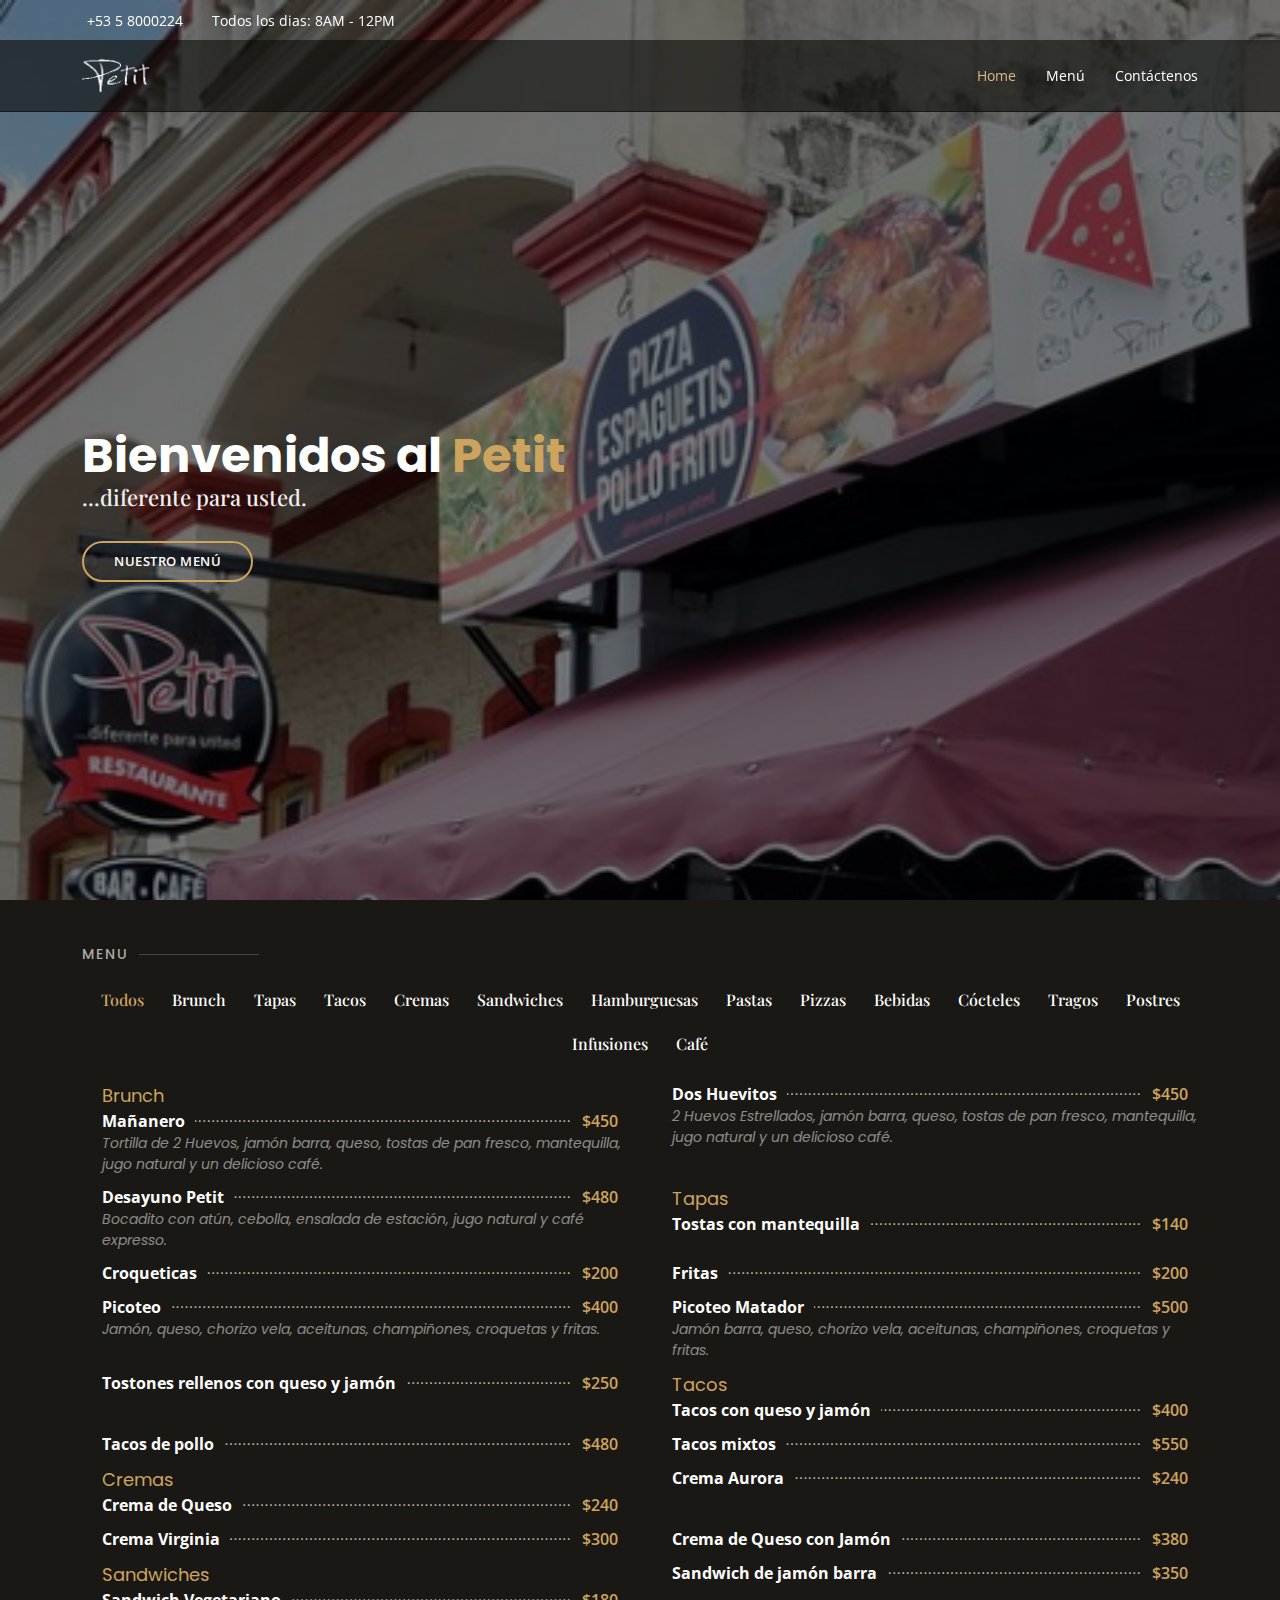
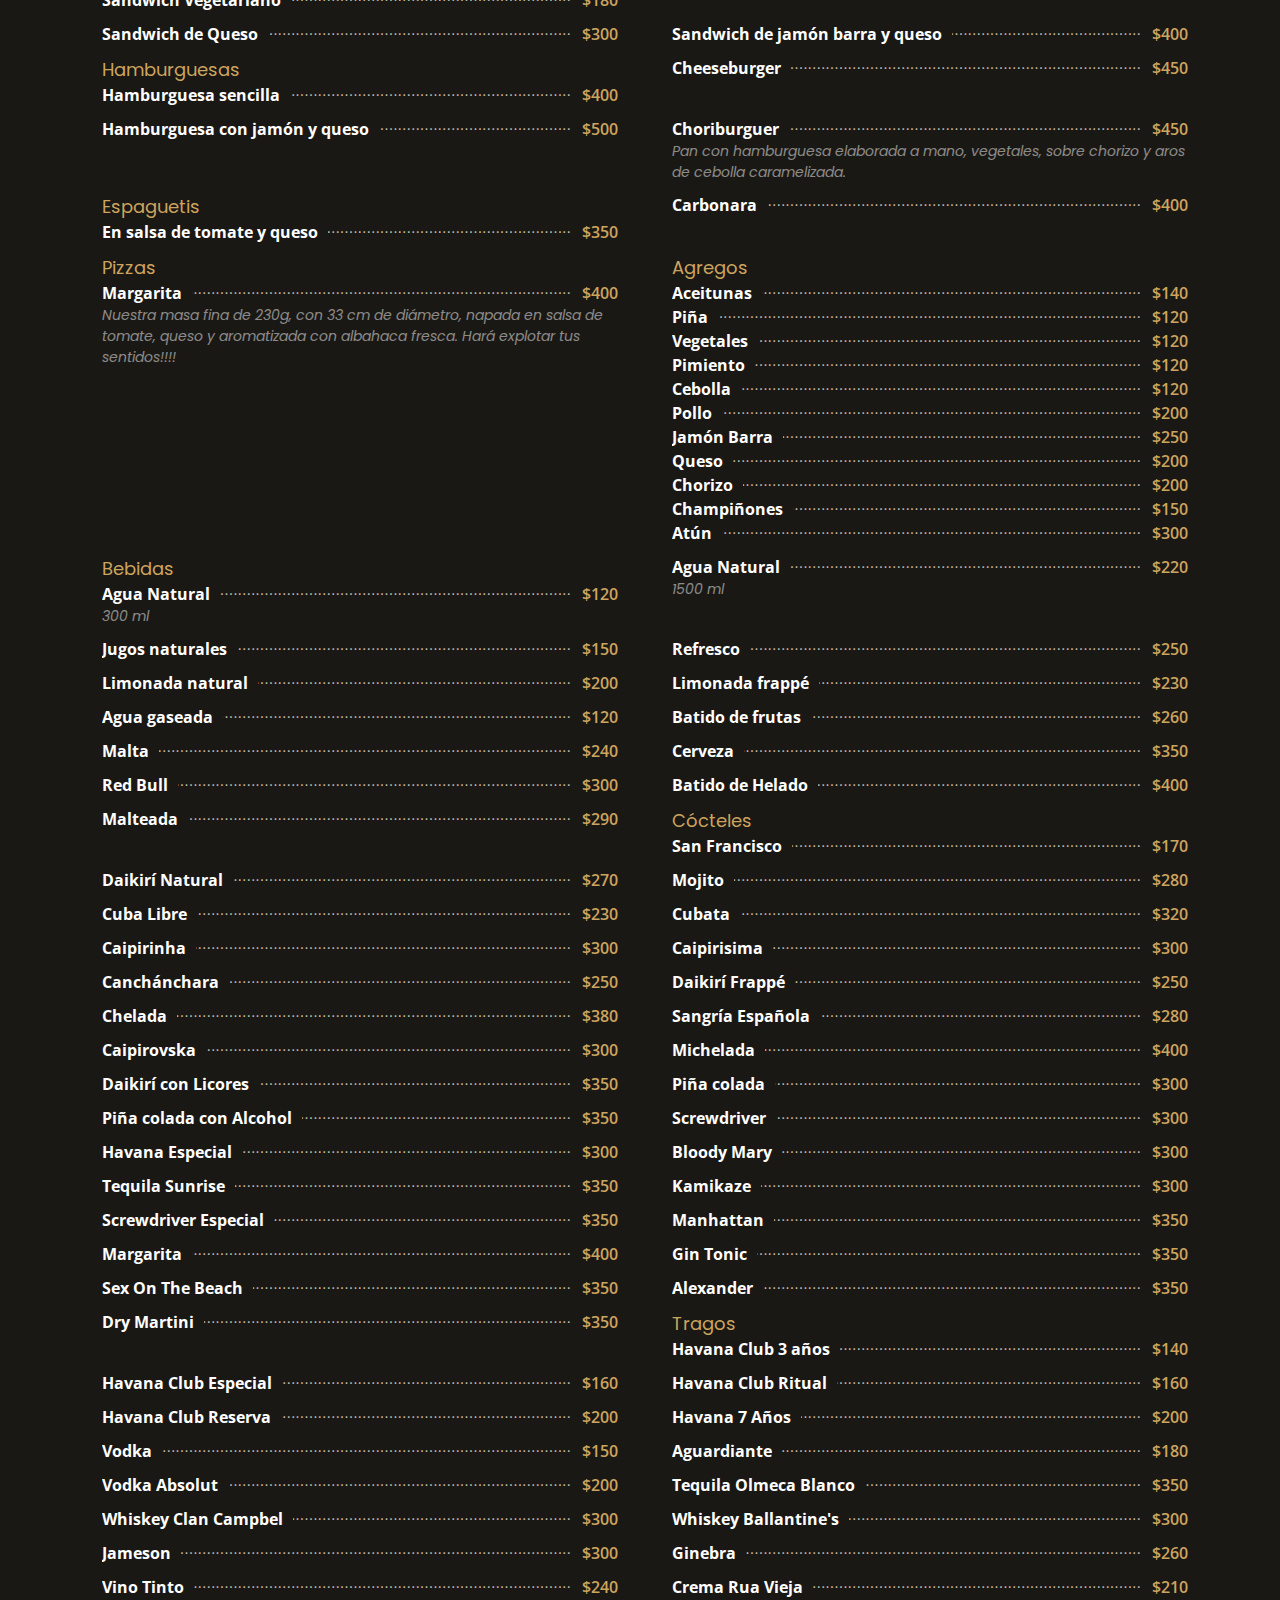
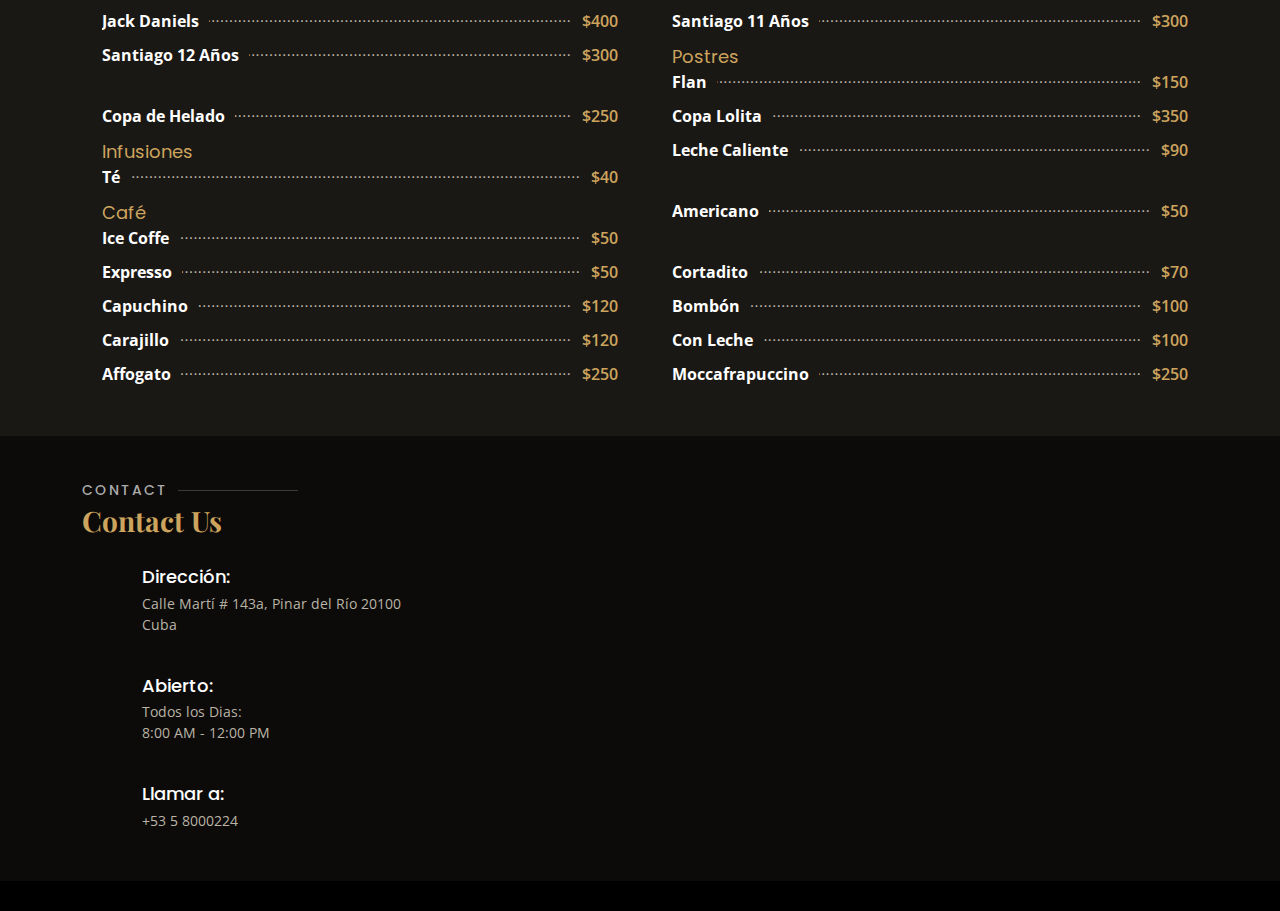
==== index.html @ d727781b "Add files via upload" ====
<!DOCTYPE html>
<html lang="en">

<head>
    <meta charset="utf-8">
    <meta content="width=device-width, initial-scale=1.0" name="viewport">

    <title>Petit - Index</title>
    <meta content="" name="description">
    <meta content="" name="keywords">

    <!-- Favicons -->

    <link href="fav_32.png" rel="icon">

    <!-- Google Fonts -->
    <link
        href="https://fonts.googleapis.com/css?family=Open+Sans:300,300i,400,400i,600,600i,700,700i|Playfair+Display:ital,wght@0,400;0,500;0,600;0,700;1,400;1,500;1,600;1,700|Poppins:300,300i,400,400i,500,500i,600,600i,700,700i"
        rel="stylesheet">

    <!-- Vendor CSS Files -->
    <link href="animate.min.css" rel="stylesheet">
    <link href="bootstrap.min.css" rel="stylesheet">

    <link href="style-noimages.css" rel="stylesheet">

</head>

<body>

    <!-- ======= Top Bar ======= -->
    <div id="topbar" class="d-flex align-items-center fixed-top">
        <div class="container d-flex justify-content-center justify-content-md-between">

            <div class="contact-info d-flex align-items-center">
                <i class="d-flex align-items-center"><span>+53 5 8000224</span></i>
                <i class="d-flex align-items-center ms-4"><span> Todos los dias: 8AM - 12PM</span></i>
            </div>

            <div class="languages d-none d-md-flex align-items-center">

            </div>
        </div>
    </div>

    <!-- ======= Header ======= -->
    <header id="header" class="fixed-top d-flex align-items-cente">
        <div class="container-fluid container-xl d-flex align-items-center justify-content-lg-between">

            <a href="index.html" class="logo me-auto me-lg-0"><img src="petit_profile.png" alt="" class="img-fluid"></a>

            <nav id="navbar" class="navbar order-last order-lg-0">
                <ul>
                    <li><a class="nav-link scrollto active" href="#hero">Home</a></li>
                    <li><a class="nav-link scrollto" href="#menu">Menú</a></li>
                    <li><a class="nav-link scrollto" href="#contact">Contáctenos</a></li>
                </ul>
                <i class="bi bi-list mobile-nav-toggle"></i>
            </nav><!-- .navbar -->

        </div>
    </header><!-- End Header -->

    <!-- ======= Hero Section ======= -->
    <section id="hero" class="d-flex align-items-center">
        <div class="container position-relative text-center text-lg-start" data-aos="zoom-in" data-aos-delay="100">
            <div class="row">
                <div class="col-lg-8">
                    <h1>Bienvenidos al <span>Petit</span></h1>
                    <h2>...diferente para usted.</h2>

                    <div class="btns">
                        <a href="#menu" class="btn-menu animated fadeInUp scrollto">Nuestro Menú</a>
                    </div>
                </div>


            </div>
        </div>
    </section><!-- End Hero -->

    <main id="main">


        <!-- ======= Menu Section ======= -->
        <section id="menu" class="menu section-bg">
            <div class="container" data-aos="fade-up">

                <div class="section-title">
                    <h2>Menu</h2>
                </div>

                <div class="row" data-aos="fade-up" data-aos-delay="100">
                    <div class="col-lg-12 d-flex justify-content-center">
                        <ul id="menu-flters">
                            <li data-filter="*" class="filter-active">Todos</li>
                            <li data-filter=".filter-brunch">Brunch</li>
                            <li data-filter=".filter-tapas">Tapas</li>
                            <li data-filter=".filter-tacos">Tacos</li>
                            <li data-filter=".filter-cremas">Cremas</li>
                            <li data-filter=".filter-sandwiches">Sandwiches</li>
                            <li data-filter=".filter-hamburguesas">Hamburguesas</li>
                            <li data-filter=".filter-pastas">Pastas</li>
                            <li data-filter=".filter-pizzas">Pizzas</li>
                            <li data-filter=".filter-beverages">Bebidas</li>
                            <li data-filter=".filter-cocktails">Cócteles</li>
                            <li data-filter=".filter-tragos">Tragos</li>
                            <li data-filter=".filter-desserts">Postres</li>
                            <li data-filter=".filter-infussions">Infusiones</li>
                            <li data-filter=".filter-coffe">Café</li>
                        </ul>
                    </div>
                </div>

                <div class="row menu-container" data-aos="fade-up" data-aos-delay="200">

                    <!-- BRUNCH START -->
                    <div class="col-lg-6 menu-item filter-brunch">
                        <div class="menu-subcategory">
                            Brunch
                        </div>
                        <div class="menu-content">
                            <a href="#">Mañanero</a><span>$450</span>
                        </div>
                        <div class="menu-ingredients">
                            Tortilla de 2 Huevos, jamón barra, queso, tostas de pan fresco, mantequilla, jugo natural y
                            un delicioso café.
                        </div>
                    </div>

                    <div class="col-lg-6 menu-item filter-brunch">
                        <div class="menu-content">
                            <a href="#">Dos Huevitos</a><span>$450</span>
                        </div>
                        <div class="menu-ingredients">
                            2 Huevos Estrellados, jamón barra, queso, tostas de pan fresco, mantequilla, jugo natural y
                            un delicioso café.
                        </div>
                    </div>

                    <div class="col-lg-6 menu-item filter-brunch">
                        <div class="menu-content">
                            <a href="#">Desayuno Petit</a><span>$480</span>
                        </div>
                        <div class="menu-ingredients">
                            Bocadito con atún, cebolla, ensalada de estación, jugo natural y café expresso.
                        </div>
                    </div>
                    <!-- BRUNCH END -->

                    <!-- TAPAS START -->
                    <div class="col-lg-6 menu-item filter-tapas">
                        <div class="menu-subcategory">
                            Tapas
                        </div>

                        <div class="menu-content">
                            <a href="#">Tostas con mantequilla</a><span>$140</span>
                        </div>

                    </div>

                    <div class="col-lg-6 menu-item filter-tapas">

                        <div class="menu-content">
                            <a href="#">Croqueticas</a><span>$200</span>
                        </div>

                    </div>

                    <div class="col-lg-6 menu-item filter-tapas">

                        <div class="menu-content">
                            <a href="#">Fritas</a><span>$200</span>
                        </div>

                    </div>

                    <div class="col-lg-6 menu-item filter-tapas">

                        <div class="menu-content">
                            <a href="#">Picoteo</a><span>$400</span>
                        </div>
                        <div class="menu-ingredients">
                            Jamón, queso, chorizo vela, aceitunas, champiñones, croquetas y fritas.
                        </div>
                    </div>

                    <div class="col-lg-6 menu-item filter-tapas">

                        <div class="menu-content">
                            <a href="#">Picoteo Matador</a><span>$500</span>
                        </div>
                        <div class="menu-ingredients">
                            Jamón barra, queso, chorizo vela, aceitunas, champiñones, croquetas y fritas.
                        </div>
                    </div>
                    <div class="col-lg-6 menu-item filter-tapas">

                        <div class="menu-content">
                            <a href="#">Tostones rellenos con queso y jamón</a><span>$250</span>
                        </div>

                    </div>
                    <!-- TAPAS END -->

                    <!-- TACOS START -->
                    <div class="col-lg-6 menu-item filter-tacos">
                        <div class="menu-subcategory">
                            Tacos
                        </div>
                        <div class="menu-content">
                            <a href="#">Tacos con queso y jamón</a><span>$400</span>
                        </div>

                    </div>

                    <div class="col-lg-6 menu-item filter-tacos">

                        <div class="menu-content">
                            <a href="#">Tacos de pollo</a><span>$480</span>
                        </div>

                    </div>

                    <div class="col-lg-6 menu-item filter-tacos">

                        <div class="menu-content">
                            <a href="#">Tacos mixtos</a><span>$550</span>
                        </div>

                    </div>
                    <!-- TACOS END -->

                    <!-- CREMAS START -->
                    <div class="col-lg-6 menu-item filter-cremas">
                        <div class="menu-subcategory">
                            Cremas
                        </div>
                        <div class="menu-content">
                            <a href="#">Crema de Queso </a><span>$240</span>
                        </div>

                    </div>
                    <div class="col-lg-6 menu-item filter-cremas">

                        <div class="menu-content">
                            <a href="#">Crema Aurora </a><span>$240</span>
                        </div>

                    </div>
                    <div class="col-lg-6 menu-item filter-cremas">

                        <div class="menu-content">
                            <a href="#">Crema Virginia </a><span>$300</span>
                        </div>

                    </div>
                    <div class="col-lg-6 menu-item filter-cremas">

                        <div class="menu-content">
                            <a href="#">Crema de Queso con Jamón</a><span>$380</span>
                        </div>

                    </div>

                    <!-- CREMAS END -->

                    <!-- SANDWICHES START -->
                    <div class="col-lg-6 menu-item filter-sandwiches">
                        <div class="menu-subcategory">
                            Sandwiches
                        </div>
                        <div class="menu-content">
                            <a href="#">Sandwich Vegetariano</a><span>$180</span>
                        </div>

                    </div>
                    <div class="col-lg-6 menu-item filter-sandwiches">

                        <div class="menu-content">
                            <a href="#">Sandwich de jamón barra</a><span>$350</span>
                        </div>

                    </div>
                    <div class="col-lg-6 menu-item filter-sandwiches">

                        <div class="menu-content">
                            <a href="#">Sandwich de Queso</a><span>$300</span>
                        </div>

                    </div>
                    <div class="col-lg-6 menu-item filter-sandwiches">

                        <div class="menu-content">
                            <a href="#">Sandwich de jamón barra y queso</a><span>$400</span>
                        </div>

                    </div>
                    <!-- SANDWICHES END -->
                    <!-- HAMBURGERSAS START -->
                    <div class="col-lg-6 menu-item filter-hamburguesas">
                        <div class="menu-subcategory">
                            Hamburguesas
                        </div>
                        <div class="menu-content">
                            <a href="#">Hamburguesa sencilla </a><span>$400</span>
                        </div>

                    </div>
                    <div class="col-lg-6 menu-item filter-hamburguesas">

                        <div class="menu-content">
                            <a href="#">Cheeseburger</a><span>$450</span>
                        </div>

                    </div>
                    <div class="col-lg-6 menu-item filter-hamburguesas">

                        <div class="menu-content">
                            <a href="#">Hamburguesa con jamón y queso </a><span>$500</span>
                        </div>

                    </div>
                    <div class="col-lg-6 menu-item filter-hamburguesas">

                        <div class="menu-content">
                            <a href="#">Choriburguer</a><span>$450</span>
                        </div>
                        <div class="menu-ingredients">
                            Pan con hamburguesa elaborada a mano, vegetales,
                            sobre chorizo y aros de cebolla caramelizada.
                        </div>

                        <!-- HAMBURGUESAS END -->

                    </div>

                    <!-- PASTAS START -->

                    <div class="col-lg-6 menu-item filter-pastas">

                        <div class="menu-subcategory">
                            Espaguetis
                        </div>

                        <div class="menu-content">

                            <a href="#">En salsa de tomate y queso </a><span>$350</span>
                        </div>

                    </div>
                    <div class="col-lg-6 menu-item filter-pastas">

                        <div class="menu-content">
                            <a href="#">Carbonara </a><span>$400</span>
                        </div>

                    </div>
                    <div class="col-lg-6 menu-item filter-pizzas">

                        <div class="menu-subcategory">
                            Pizzas
                        </div>
                        <div class="menu-content">
                            <a href="#">Margarita </a><span>$400</span>
                        </div>
                        <div class="menu-ingredients">
                            Nuestra masa fina de 230g, con 33 cm de diámetro,
                            napada en salsa de tomate, queso y aromatizada con albahaca fresca.
                            Hará explotar tus sentidos!!!!

                        </div>

                    </div>

                    <div class="col-lg-6 menu-item filter-pastas filter-pizzas">

                        <div class="menu-subcategory">
                            Agregos
                        </div>
                        <div class="menu-content">
                            <a href="#">Aceitunas </a><span>$140</span>
                        </div>
                        <div class="menu-content">
                            <a href="#">Piña</a><span>$120</span>
                        </div>
                        <div class="menu-content">
                            <a href="#">Vegetales</a><span>$120</span>
                        </div>
                        <div class="menu-content">
                            <a href="#">Pimiento</a><span>$120</span>
                        </div>
                        <div class="menu-content">
                            <a href="#">Cebolla</a><span>$120</span>
                        </div>
                        <div class="menu-content">
                            <a href="#">Pollo</a><span>$200</span>
                        </div>
                        <div class="menu-content">
                            <a href="#">Jamón Barra</a><span>$250</span>
                        </div>
                        <div class="menu-content">
                            <a href="#">Queso</a><span>$200</span>
                        </div>
                        <div class="menu-content">
                            <a href="#">Chorizo</a><span>$200</span>
                        </div>
                        <div class="menu-content">
                            <a href="#">Champiñones</a><span>$150</span>
                        </div>
                        <div class="menu-content">
                            <a href="#">Atún</a><span>$300</span>
                        </div>


                    </div>
                    <!-- PASTAS END -->
                    <!-- JUGOS, REFRESCOS Y BEBIDAS START -->
                    <div class="col-lg-6 menu-item filter-beverages">
                        <div class="menu-subcategory">
                            Bebidas
                        </div>
                        <div class="menu-content">
                            <a href="#">Agua Natural</a><span>$120</span>
                        </div>
                        <div class="menu-ingredients">
                            300 ml
                        </div>

                    </div>
                    <div class="col-lg-6 menu-item filter-beverages">

                        <div class="menu-content">
                            <a href="#">Agua Natural</a><span>$220</span>
                        </div>
                        <div class="menu-ingredients">
                            1500 ml
                        </div>
                    </div>
                    <div class="col-lg-6 menu-item filter-beverages">

                        <div class="menu-content">
                            <a href="#">Jugos naturales</a><span>$150</span>
                        </div>
                    </div>
                    <div class="col-lg-6 menu-item filter-beverages">

                        <div class="menu-content">
                            <a href="#">Refresco</a><span>$250</span>
                        </div>
                    </div>

                    <div class="col-lg-6 menu-item filter-beverages">

                        <div class="menu-content">
                            <a href="#">Limonada natural</a><span>$200</span>
                        </div>
                    </div>

                    <div class="col-lg-6 menu-item filter-beverages">

                        <div class="menu-content">
                            <a href="#">Limonada frappé</a><span>$230</span>
                        </div>
                    </div>

                    <div class="col-lg-6 menu-item filter-beverages">

                        <div class="menu-content">
                            <a href="#">Agua gaseada</a><span>$120</span>
                        </div>
                    </div>

                    <div class="col-lg-6 menu-item filter-beverages">

                        <div class="menu-content">
                            <a href="#">Batido de frutas</a><span>$260</span>
                        </div>
                    </div>

                    <div class="col-lg-6 menu-item filter-beverages">

                        <div class="menu-content">
                            <a href="#">Malta</a><span>$240</span>
                        </div>
                    </div>

                    <div class="col-lg-6 menu-item filter-beverages">

                        <div class="menu-content">
                            <a href="#">Cerveza</a><span>$350</span>
                        </div>
                    </div>

                    <div class="col-lg-6 menu-item filter-beverages">

                        <div class="menu-content">
                            <a href="#">Red Bull</a><span>$300</span>
                        </div>
                    </div>

                    <div class="col-lg-6 menu-item filter-beverages">

                        <div class="menu-content">
                            <a href="#">Batido de Helado</a><span>$400</span>
                        </div>
                    </div>

                    <div class="col-lg-6 menu-item filter-beverages">

                        <div class="menu-content">
                            <a href="#">Malteada</a><span>$290</span>
                        </div>
                    </div>


                    <!-- JUGOS, REFRESCOS Y BEBIDAS END -->

                    <!-- COKTAILS START -->

                    <div class="col-lg-6 menu-item filter-cocktails">
                        <div class="menu-subcategory">
                            Cócteles
                        </div>
                        <div class="menu-content">
                            <a href="#">San Francisco </a><span>$170</span>
                        </div>
                    </div>
                    <div class="col-lg-6 menu-item filter-cocktails">

                        <div class="menu-content">
                            <a href="#">Daikirí Natural</a><span>$270</span>
                        </div>
                    </div>
                    <div class="col-lg-6 menu-item filter-cocktails">

                        <div class="menu-content">
                            <a href="#">Mojito</a><span>$280</span>
                        </div>
                    </div>
                    <div class="col-lg-6 menu-item filter-cocktails">

                        <div class="menu-content">
                            <a href="#">Cuba Libre</a><span>$230</span>
                        </div>
                    </div>
                    <div class="col-lg-6 menu-item filter-cocktails">

                        <div class="menu-content">
                            <a href="#">Cubata</a><span>$320</span>
                        </div>
                    </div>
                    <div class="col-lg-6 menu-item filter-cocktails">

                        <div class="menu-content">
                            <a href="#">Caipirinha</a><span>$300</span>
                        </div>
                    </div>
                    <div class="col-lg-6 menu-item filter-cocktails">

                        <div class="menu-content">
                            <a href="#">Caipirisima</a><span>$300</span>
                        </div>
                    </div>
                    <div class="col-lg-6 menu-item filter-cocktails">

                        <div class="menu-content">
                            <a href="#">Canchánchara</a><span>$250</span>
                        </div>
                    </div>
                    <div class="col-lg-6 menu-item filter-cocktails">

                        <div class="menu-content">
                            <a href="#">Daikirí Frappé</a><span>$250</span>
                        </div>
                    </div>
                    <div class="col-lg-6 menu-item filter-cocktails">

                        <div class="menu-content">
                            <a href="#">Chelada</a><span>$380</span>
                        </div>
                    </div>
                    <div class="col-lg-6 menu-item filter-cocktails">

                        <div class="menu-content">
                            <a href="#">Sangría Española</a><span>$280</span>
                        </div>
                    </div>
                    <div class="col-lg-6 menu-item filter-cocktails">

                        <div class="menu-content">
                            <a href="#">Caipirovska</a><span>$300</span>
                        </div>
                    </div>
                    <div class="col-lg-6 menu-item filter-cocktails">

                        <div class="menu-content">
                            <a href="#">Michelada</a><span>$400</span>
                        </div>
                    </div>
                    <div class="col-lg-6 menu-item filter-cocktails">

                        <div class="menu-content">
                            <a href="#">Daikirí con Licores</a><span>$350</span>
                        </div>
                    </div>
                    <div class="col-lg-6 menu-item filter-cocktails">

                        <div class="menu-content">
                            <a href="#">Piña colada</a><span>$300</span>
                        </div>
                    </div>
                    <div class="col-lg-6 menu-item filter-cocktails">

                        <div class="menu-content">
                            <a href="#">Piña colada con Alcohol</a><span>$350</span>
                        </div>
                    </div>
                    <div class="col-lg-6 menu-item filter-cocktails">

                        <div class="menu-content">
                            <a href="#">Screwdriver</a><span>$300</span>
                        </div>
                    </div>
                    <div class="col-lg-6 menu-item filter-cocktails">

                        <div class="menu-content">
                            <a href="#">Havana Especial</a><span>$300</span>
                        </div>
                    </div>
                    <div class="col-lg-6 menu-item filter-cocktails">

                        <div class="menu-content">
                            <a href="#">Bloody Mary</a><span>$300</span>
                        </div>
                    </div>
                    <div class="col-lg-6 menu-item filter-cocktails">

                        <div class="menu-content">
                            <a href="#">Tequila Sunrise</a><span>$350</span>
                        </div>
                    </div>
                    <div class="col-lg-6 menu-item filter-cocktails">

                        <div class="menu-content">
                            <a href="#">Kamikaze</a><span>$300</span>
                        </div>
                    </div>
                    <div class="col-lg-6 menu-item filter-cocktails">

                        <div class="menu-content">
                            <a href="#">Screwdriver Especial</a><span>$350</span>
                        </div>
                    </div>
                    <div class="col-lg-6 menu-item filter-cocktails">

                        <div class="menu-content">
                            <a href="#">Manhattan</a><span>$350</span>
                        </div>
                    </div>
                    <div class="col-lg-6 menu-item filter-cocktails">

                        <div class="menu-content">
                            <a href="#">Margarita</a><span>$400</span>
                        </div>
                    </div>
                    <div class="col-lg-6 menu-item filter-cocktails">

                        <div class="menu-content">
                            <a href="#">Gin Tonic</a><span>$350</span>
                        </div>
                    </div>
                    <div class="col-lg-6 menu-item filter-cocktails">

                        <div class="menu-content">
                            <a href="#">Sex On The Beach</a><span>$350</span>
                        </div>
                    </div>
                    <div class="col-lg-6 menu-item filter-cocktails">

                        <div class="menu-content">
                            <a href="#">Alexander</a><span>$350</span>
                        </div>
                    </div>
                    <div class="col-lg-6 menu-item filter-cocktails">

                        <div class="menu-content">
                            <a href="#">Dry Martini</a><span>$350</span>
                        </div>
                    </div>
                    <!-- COKTAILS END -->
                    <!-- TRAGOS END -->
                    <div class="col-lg-6 menu-item filter-tragos">

                        <div class="menu-subcategory">
                            Tragos
                        </div>
                        <div class="menu-content">
                            <a href="#">Havana Club 3 años </a><span>$140</span>

                        </div>
                    </div>

                    <div class="col-lg-6 menu-item filter-tragos">


                        <div class="menu-content">
                            <a href="#">Havana Club Especial </a><span>$160</span>
                        </div>
                    </div>
                    <div class="col-lg-6 menu-item filter-tragos">


                        <div class="menu-content">
                            <a href="#">Havana Club Ritual</a><span>$160</span>
                        </div>
                    </div>
                    <div class="col-lg-6 menu-item filter-tragos">


                        <div class="menu-content">
                            <a href="#">Havana Club Reserva </a><span>$200</span>
                        </div>
                    </div>
                    <div class="col-lg-6 menu-item filter-tragos">


                        <div class="menu-content">
                            <a href="#">Havana 7 Años</a><span>$200</span>
                        </div>
                    </div>
                    <div class="col-lg-6 menu-item filter-tragos">


                        <div class="menu-content">
                            <a href="#">Vodka</a><span>$150</span>
                        </div>
                    </div>
                    <div class="col-lg-6 menu-item filter-tragos">


                        <div class="menu-content">
                            <a href="#">Aguardiante</a><span>$180</span>
                        </div>
                    </div>
                    <div class="col-lg-6 menu-item filter-tragos">


                        <div class="menu-content">
                            <a href="#">Vodka Absolut</a><span>$200</span>
                        </div>
                    </div>
                    <div class="col-lg-6 menu-item filter-tragos">


                        <div class="menu-content">
                            <a href="#">Tequila Olmeca Blanco</a><span>$350</span>
                        </div>
                    </div>
                    <div class="col-lg-6 menu-item filter-tragos">


                        <div class="menu-content">
                            <a href="#">Whiskey Clan Campbel</a><span>$300</span>
                        </div>
                    </div>
                    <div class="col-lg-6 menu-item filter-tragos">


                        <div class="menu-content">
                            <a href="#">Whiskey Ballantine's</a><span>$300</span>
                        </div>
                    </div>
                    <div class="col-lg-6 menu-item filter-tragos">


                        <div class="menu-content">
                            <a href="#">Jameson</a><span>$300</span>
                        </div>
                    </div>
                    <div class="col-lg-6 menu-item filter-tragos">


                        <div class="menu-content">
                            <a href="#">Ginebra</a><span>$260</span>
                        </div>
                    </div>
                    <div class="col-lg-6 menu-item filter-tragos">


                        <div class="menu-content">
                            <a href="#">Vino Tinto</a><span>$240</span>
                        </div>
                    </div>
                    <div class="col-lg-6 menu-item filter-tragos">


                        <div class="menu-content">
                            <a href="#">Crema Rua Vieja</a><span>$210</span>
                        </div>
                    </div>
                    <div class="col-lg-6 menu-item filter-tragos">


                        <div class="menu-content">
                            <a href="#">Jack Daniels</a><span>$400</span>
                        </div>
                    </div>
                    <div class="col-lg-6 menu-item filter-tragos">


                        <div class="menu-content">
                            <a href="#">Santiago 11 Años</a><span>$300</span>
                        </div>
                    </div>
                    <div class="col-lg-6 menu-item filter-tragos">


                        <div class="menu-content">
                            <a href="#">Santiago 12 Años</a><span>$300</span>
                        </div>
                    </div>
                    <!-- TRAGOS END -->

                    <!-- DESSERTS END -->
                    <div class="col-lg-6 menu-item filter-desserts">
                        <div class="menu-subcategory">
                            Postres
                        </div>

                        <div class="menu-content">
                            <a href="#">Flan</a><span>$150</span>
                        </div>
                    </div>
                    <div class="col-lg-6 menu-item filter-desserts">


                        <div class="menu-content">
                            <a href="#">Copa de Helado</a><span>$250</span>
                        </div>
                    </div>
                    <div class="col-lg-6 menu-item filter-desserts">


                        <div class="menu-content">
                            <a href="#">Copa Lolita</a><span>$350</span>
                        </div>
                    </div>

                    <!-- DESSERTS END -->
                    <!-- INFUSSIONS END -->
                    <div class="col-lg-6 menu-item filter-infussions">
                        <div class="menu-subcategory">
                            Infusiones
                        </div>

                        <div class="menu-content">
                            <a href="#">Té</a><span>$40</span>
                        </div>
                    </div>
                    <div class="col-lg-6 menu-item filter-infussions">


                        <div class="menu-content">
                            <a href="#">Leche Caliente</a><span>$90</span>
                        </div>
                    </div>
                    <!-- INFUSSIONS END -->
                    <!-- COFFE END -->
                    <div class="col-lg-6 menu-item filter-coffe">
                        <div class="menu-subcategory">
                            Café
                        </div>


                        <div class="menu-content">
                            <a href="#">Ice Coffe</a><span>$50</span>
                        </div>
                    </div>
                    <div class="col-lg-6 menu-item filter-coffe">


                        <div class="menu-content">
                            <a href="#">Americano</a><span>$50</span>
                        </div>
                    </div>
                    <div class="col-lg-6 menu-item filter-coffe">


                        <div class="menu-content">
                            <a href="#">Expresso</a><span>$50</span>
                        </div>
                    </div>
                    <div class="col-lg-6 menu-item filter-coffe">


                        <div class="menu-content">
                            <a href="#">Cortadito</a><span>$70</span>
                        </div>
                    </div>
                    <div class="col-lg-6 menu-item filter-coffe">


                        <div class="menu-content">
                            <a href="#">Capuchino</a><span>$120</span>
                        </div>
                    </div>
                    <div class="col-lg-6 menu-item filter-coffe">

                        <div class="menu-content">
                            <a href="#">Bombón</a><span>$100</span>
                        </div>
                    </div>
                    <div class="col-lg-6 menu-item filter-coffe">

                        <div class="menu-content">
                            <a href="#">Carajillo</a><span>$120</span>
                        </div>
                    </div>
                    <div class="col-lg-6 menu-item filter-coffe">

                        <div class="menu-content">
                            <a href="#">Con Leche</a><span>$100</span>
                        </div>
                    </div>
                    <div class="col-lg-6 menu-item filter-coffe">

                        <div class="menu-content">
                            <a href="#">Affogato</a><span>$250</span>
                        </div>
                    </div>
                    <div class="col-lg-6 menu-item filter-coffe">

                        <div class="menu-content">
                            <a href="#">Moccafrapuccino</a><span>$250</span>
                        </div>
                    </div>
                    <!-- COFFE END -->



                </div>
        </section><!-- End Menu Section -->

        <!-- ======= Contact Section ======= -->
        <section id="contact" class="contact">
            <div class="container" data-aos="fade-up">

                <div class="section-title">
                    <h2>Contact</h2>
                    <p>Contact Us</p>
                </div>
            </div>

            <div class="container" data-aos="fade-up">

                <div class="row mt-1">

                    <div class="col-lg-4">
                        <div class="info">
                            <div class="address">
                                <h4>Dirección:</h4>
                                <p>Calle Martí # 143a, Pinar del Río 20100 Cuba</p>
                            </div>

                            <div class="open-hours">
                                <h4>Abierto:</h4>
                                <p>
                                    Todos los Dias:<br>
                                    8:00 AM - 12:00 PM
                                </p>
                            </div>
                            <div class="phone">
                                <h4>Llamar a:</h4>
                                <p>+53 5 8000224</p>
                            </div>

                        </div>
                    </div>
                </div>
            </div>
        </section><!-- End Contact Section -->

    </main><!-- End #main -->

    <!-- ======= Footer ======= -->
    <footer id="footer">


    </footer><!-- End Footer -->

    <div id="preloader"></div>
    <a href="#menu" class="back-to-top d-flex align-items-center justify-content-center">^</a>

    <!-- Vendor JS Files -->
    <script src="bootstrap.bundle.min.js"></script>
    <script src="isotope.pkgd.js"></script>

    <script src="main.js"></script>




</body>

</html>
---- style-noimages.css ----
/**
* Template Name: Restaurantly - v3.9.1
* Template URL: https://bootstrapmade.com/restaurantly-restaurant-template/
* Author: BootstrapMade.com
* License: https://bootstrapmade.com/license/
*/

/*--------------------------------------------------------------
# General
--------------------------------------------------------------*/
body {
  font-family: "Open Sans", sans-serif;
  background: #0c0b09;
  color: #fff;
}

a {
  color: #cda45e;
  text-decoration: none;
}

a:hover {
  color: #d9ba85;
  text-decoration: none;
}

h1,
h2,
h3,
h4,
h5,
h6 {
  font-family: "Playfair Display", serif;
}

/*--------------------------------------------------------------
# Preloader
--------------------------------------------------------------*/
#preloader {
  position: fixed;
  top: 0;
  left: 0;
  right: 0;
  bottom: 0;
  z-index: 9999;
  overflow: hidden;
  background: #1a1814;
}

#preloader:before {
  content: "";
  position: fixed;
  top: calc(50% - 30px);
  left: calc(50% - 30px);
  border: 6px solid #1a1814;
  border-top-color: #cda45e;
  border-bottom-color: #cda45e;
  border-radius: 50%;
  width: 60px;
  height: 60px;
  -webkit-animation: animate-preloader 1s linear infinite;
  animation: animate-preloader 1s linear infinite;
}

@-webkit-keyframes animate-preloader {
  0% {
    transform: rotate(0deg);
  }

  100% {
    transform: rotate(360deg);
  }
}

@keyframes animate-preloader {
  0% {
    transform: rotate(0deg);
  }

  100% {
    transform: rotate(360deg);
  }
}

/*--------------------------------------------------------------
# Back to top button
--------------------------------------------------------------*/
.back-to-top {
  position: fixed;
  visibility: hidden;
  opacity: 0;
  right: 15px;
  bottom: 15px;
  z-index: 996;
  width: 44px;
  height: 44px;
  border-radius: 50px;
  transition: all 0.4s;
  border: 2px solid #cda45e;
}

.back-to-top i {
  font-size: 28px;
  color: #cda45e;
  line-height: 0;
}

.back-to-top:hover {
  background: #cda45e;
  color: #1a1814;
}

.back-to-top:hover i {
  color: #444444;
}

.back-to-top.active {
  visibility: visible;
  opacity: 1;
}

/*--------------------------------------------------------------
# Disable aos animation delay on mobile devices
--------------------------------------------------------------*/
@media screen and (max-width: 768px) {
  [data-aos-delay] {
    transition-delay: 0 !important;
  }
}

/*--------------------------------------------------------------
# Top Bar
--------------------------------------------------------------*/
#topbar {
  height: 40px;
  font-size: 14px;
  transition: all 0.5s;
  z-index: 996;
}

#topbar.topbar-scrolled {
  top: -40px;
}

#topbar .contact-info i {
  font-style: normal;
  color: #d9ba85;
}

#topbar .contact-info i span {
  padding-left: 5px;
  color: #fff;
}

#topbar .languages ul {
  display: flex;
  flex-wrap: wrap;
  list-style: none;
  padding: 0;
  margin: 0;
  color: #cda45e;
}

#topbar .languages ul a {
  color: white;
}

#topbar .languages ul li + li {
  padding-left: 10px;
}

#topbar .languages ul li + li::before {
  display: inline-block;
  padding-right: 10px;
  color: rgba(255, 255, 255, 0.5);
  content: "/";
}

/*--------------------------------------------------------------
# Header
--------------------------------------------------------------*/
#header {
  background: rgba(12, 11, 9, 0.6);
  border-bottom: 1px solid rgba(12, 11, 9, 0.6);
  transition: all 0.5s;
  z-index: 997;
  padding: 15px 0;
  top: 40px;
}

#header.header-scrolled {
  top: 0;
  background: rgba(0, 0, 0, 0.85);
  border-bottom: 1px solid #37332a;
}

#header .logo {
  font-size: 28px;
  margin: 0;
  padding: 0;
  line-height: 1;
  font-weight: 300;
  letter-spacing: 1px;
  text-transform: uppercase;
  font-family: "Poppins", sans-serif;
}

#header .logo a {
  color: #fff;
}

#header .logo img {
  max-height: 40px;
}

/*--------------------------------------------------------------
# Book a table button Menu
--------------------------------------------------------------*/
.book-a-table-btn {
  margin: 0 0 0 15px;
  border: 2px solid #cda45e;
  color: #fff;
  border-radius: 50px;
  padding: 8px 25px;
  text-transform: uppercase;
  font-size: 13px;
  font-weight: 500;
  letter-spacing: 1px;
  transition: 0.3s;
}

.book-a-table-btn:hover {
  background: #cda45e;
  color: #fff;
}

@media (max-width: 992px) {
  .book-a-table-btn {
    margin: 0 15px 0 0;
    padding: 8px 20px;
  }
}

/*--------------------------------------------------------------
# Navigation Menu
--------------------------------------------------------------*/
/**
* Desktop Navigation 
*/
.navbar {
  padding: 0;
}

.navbar ul {
  margin: 0;
  padding: 0;
  display: flex;
  list-style: none;
  align-items: center;
}

.navbar li {
  position: relative;
}

.navbar a,
.navbar a:focus {
  display: flex;
  align-items: center;
  justify-content: space-between;
  padding: 10px 0 10px 30px;
  color: #fff;
  white-space: nowrap;
  transition: 0.3s;
  font-size: 14px;
}

.navbar a i,
.navbar a:focus i {
  font-size: 12px;
  line-height: 0;
  margin-left: 5px;
}

.navbar a:hover,
.navbar .active,
.navbar .active:focus,
.navbar li:hover > a {
  color: #d9ba85;
}

.navbar .dropdown ul {
  display: block;
  position: absolute;
  left: 14px;
  top: calc(100% + 30px);
  margin: 0;
  padding: 10px 0;
  z-index: 99;
  opacity: 0;
  visibility: hidden;
  background: #fff;
  box-shadow: 0px 0px 30px rgba(127, 137, 161, 0.25);
  transition: 0.3s;
  border-radius: 4px;
}

.navbar .dropdown ul li {
  min-width: 200px;
}

.navbar .dropdown ul a {
  padding: 10px 20px;
  color: #444444;
}

.navbar .dropdown ul a i {
  font-size: 12px;
}

.navbar .dropdown ul a:hover,
.navbar .dropdown ul .active:hover,
.navbar .dropdown ul li:hover > a {
  color: #cda45e;
}

.navbar .dropdown:hover > ul {
  opacity: 1;
  top: 100%;
  visibility: visible;
}

.navbar .dropdown .dropdown ul {
  top: 0;
  left: calc(100% - 30px);
  visibility: hidden;
}

.navbar .dropdown .dropdown:hover > ul {
  opacity: 1;
  top: 0;
  left: 100%;
  visibility: visible;
}

@media (max-width: 1366px) {
  .navbar .dropdown .dropdown ul {
    left: -90%;
  }

  .navbar .dropdown .dropdown:hover > ul {
    left: -100%;
  }
}

/**
* Mobile Navigation 
*/
.mobile-nav-toggle {
  color: #fff;
  font-size: 28px;
  cursor: pointer;
  display: none;
  line-height: 0;
  transition: 0.5s;
}

@media (max-width: 991px) {
  .mobile-nav-toggle {
    display: block;
  }

  .navbar ul {
    display: none;
  }
}

.navbar-mobile {
  position: fixed;
  overflow: hidden;
  top: 0;
  right: 0;
  left: 0;
  bottom: 0;
  background: rgba(0, 0, 0, 0.9);
  transition: 0.3s;
  z-index: 999;
}

.navbar-mobile .mobile-nav-toggle {
  position: absolute;
  top: 15px;
  right: 15px;
}

.navbar-mobile ul {
  display: block;
  position: absolute;
  top: 55px;
  right: 15px;
  bottom: 15px;
  left: 15px;
  padding: 10px 0;
  border-radius: 6px;
  background-color: #fff;
  overflow-y: auto;
  transition: 0.3s;
}

.navbar-mobile a,
.navbar-mobile a:focus {
  padding: 10px 20px;
  font-size: 15px;
  color: #1a1814;
}

.navbar-mobile a:hover,
.navbar-mobile .active,
.navbar-mobile li:hover > a {
  color: #cda45e;
}

.navbar-mobile .getstarted,
.navbar-mobile .getstarted:focus {
  margin: 15px;
}

.navbar-mobile .dropdown ul {
  position: static;
  display: none;
  margin: 10px 20px;
  padding: 10px 0;
  z-index: 99;
  opacity: 1;
  visibility: visible;
  background: #fff;
  box-shadow: 0px 0px 30px rgba(127, 137, 161, 0.25);
}

.navbar-mobile .dropdown ul li {
  min-width: 200px;
}

.navbar-mobile .dropdown ul a {
  padding: 10px 20px;
}

.navbar-mobile .dropdown ul a i {
  font-size: 12px;
}

.navbar-mobile .dropdown ul a:hover,
.navbar-mobile .dropdown ul .active:hover,
.navbar-mobile .dropdown ul li:hover > a {
  color: #cda45e;
}

.navbar-mobile .dropdown > .dropdown-active {
  display: block;
}

/*--------------------------------------------------------------
# Hero Section
--------------------------------------------------------------*/
#hero {
  width: 100%;
  height: 100vh;
  background: url("header-img1.png") top center;
  /* background: url("hero-bg.jpg") top center; */

  background-size: cover;
  position: relative;
  padding: 0;
}

#hero:before {
  content: "";
  background: rgba(0, 0, 0, 0.5);
  position: absolute;
  bottom: 0;
  top: 0;
  left: 0;
  right: 0;
}

#hero .container {
  padding-top: 110px;
}

@media (max-width: 992px) {
  #hero .container {
    padding-top: 98px;
  }
}

#hero h1 {
  margin: 0;
  font-size: 48px;
  font-weight: 700;
  line-height: 56px;
  color: #fff;
  font-family: "Poppins", sans-serif;
}

#hero h1 span {
  color: #cda45e;
}

#hero h2 {
  color: #eee;
  margin-bottom: 10px 0 0 0;
  font-size: 22px;
}

#hero .btns {
  margin-top: 30px;
}

#hero .btn-menu,
#hero .btn-book {
  font-weight: 600;
  font-size: 13px;
  letter-spacing: 0.5px;
  text-transform: uppercase;
  display: inline-block;
  padding: 12px 30px;
  border-radius: 50px;
  transition: 0.3s;
  line-height: 1;
  color: white;
  border: 2px solid #cda45e;
}

#hero .btn-menu:hover,
#hero .btn-book:hover {
  background: #cda45e;
  color: #fff;
}

#hero .btn-book {
  margin-left: 15px;
}

#hero .play-btn {
  width: 94px;
  height: 94px;
  background: radial-gradient(#cda45e 50%, rgba(205, 164, 94, 0.4) 52%);
  border-radius: 50%;
  display: block;
  position: relative;
  overflow: hidden;
}

#hero .play-btn::after {
  content: "";
  position: absolute;
  left: 50%;
  top: 50%;
  transform: translateX(-40%) translateY(-50%);
  width: 0;
  height: 0;
  border-top: 10px solid transparent;
  border-bottom: 10px solid transparent;
  border-left: 15px solid #fff;
  z-index: 100;
  transition: all 400ms cubic-bezier(0.55, 0.055, 0.675, 0.19);
}

#hero .play-btn::before {
  content: "";
  position: absolute;
  width: 120px;
  height: 120px;
  -webkit-animation-delay: 0s;
  animation-delay: 0s;
  -webkit-animation: pulsate-btn 2s;
  animation: pulsate-btn 2s;
  -webkit-animation-direction: forwards;
  animation-direction: forwards;
  -webkit-animation-iteration-count: infinite;
  animation-iteration-count: infinite;
  -webkit-animation-timing-function: steps;
  animation-timing-function: steps;
  opacity: 1;
  border-radius: 50%;
  border: 5px solid rgba(205, 164, 94, 0.7);
  top: -15%;
  left: -15%;
  background: rgba(198, 16, 0, 0);
}

#hero .play-btn:hover::after {
  border-left: 15px solid #cda45e;
  transform: scale(20);
}

#hero .play-btn:hover::before {
  content: "";
  position: absolute;
  left: 50%;
  top: 50%;
  transform: translateX(-40%) translateY(-50%);
  width: 0;
  height: 0;
  border: none;
  border-top: 10px solid transparent;
  border-bottom: 10px solid transparent;
  border-left: 15px solid #fff;
  z-index: 200;
  -webkit-animation: none;
  animation: none;
  border-radius: 0;
}

@media (min-width: 1024px) {
  #hero {
    background-attachment: fixed;
  }
}

@media (max-width: 992px) {
  #hero .play-btn {
    margin-top: 30px;
  }
}

@media (max-height: 500px) {
  #hero {
    height: auto;
  }

  #hero .container {
    padding-top: 130px;
    padding-bottom: 60px;
  }
}

@media (max-width: 768px) {
  #hero h1 {
    font-size: 28px;
    line-height: 36px;
  }

  #hero h2 {
    font-size: 18px;
    line-height: 24px;
  }
}

@-webkit-keyframes pulsate-btn {
  0% {
    transform: scale(0.6, 0.6);
    opacity: 1;
  }

  100% {
    transform: scale(1, 1);
    opacity: 0;
  }
}

@keyframes pulsate-btn {
  0% {
    transform: scale(0.6, 0.6);
    opacity: 1;
  }

  100% {
    transform: scale(1, 1);
    opacity: 0;
  }
}

/*--------------------------------------------------------------
# Sections General
--------------------------------------------------------------*/
section {
  /* padding: 60px 0; */
  padding: 50px 0;

  overflow: hidden;
}

.section-bg {
  background-color: #1a1814;
}

.section-title {
  /* padding-bottom: 40px; */
  padding-bottom: 20px;
}

.section-title h2 {
  font-size: 14px;
  font-weight: 500;
  padding: 0;
  line-height: 1px;
  margin: 0 0 5px 0;
  letter-spacing: 2px;
  text-transform: uppercase;
  color: #aaaaaa;
  font-family: "Poppins", sans-serif;
}

.section-title h2::after {
  content: "";
  width: 120px;
  height: 1px;
  display: inline-block;
  background: rgba(255, 255, 255, 0.2);
  margin: 4px 10px;
}

.section-title p {
  margin: 0;
  /*   margin: 0; */
  font-size: 28px;
  font-weight: 700;
  font-family: "Playfair Display", serif;
  color: #cda45e;
}

/*--------------------------------------------------------------
# About
--------------------------------------------------------------*/
/* .breadcrumbs {
  padding: 15px 0;
  background: #1d1b16;
  margin-top: 110px;
}

@media (max-width: 992px) {
  .breadcrumbs {
    margin-top: 98px;
  }
}

.breadcrumbs h2 {
  font-size: 26px;
  font-weight: 300;
}

.breadcrumbs ol {
  display: flex;
  flex-wrap: wrap;
  list-style: none;
  padding: 0;
  margin: 0;
  font-size: 14px;
}

.breadcrumbs ol li + li {
  padding-left: 10px;
}

.breadcrumbs ol li + li::before {
  display: inline-block;
  padding-right: 10px;
  color: #37332a;
  content: "/";
}

@media (max-width: 768px) {
  .breadcrumbs .d-flex {
    display: block !important;
  }

  .breadcrumbs ol {
    display: block;
  }

  .breadcrumbs ol li {
    display: inline-block;
  }
} */

/*--------------------------------------------------------------
# About
--------------------------------------------------------------*/
/* .about {
  background: url("about-bg.jpg") center center;

  background-size: cover;
  position: relative;
  padding: 80px 0;
}

.about:before {
  content: "";
  background: rgba(0, 0, 0, 0.8);
  position: absolute;
  bottom: 0;
  top: 0;
  left: 0;
  right: 0;
}

.about .about-img {
  position: relative;
  transition: 0.5s;
}

.about .about-img img {
  max-width: 100%;
  border: 4px solid rgba(255, 255, 255, 0.2);
  position: relative;
}

.about .about-img::before {
  position: absolute;
  left: 20px;
  top: 20px;
  width: 60px;
  height: 60px;
  z-index: 1;
  content: "";
  border-left: 5px solid #cda45e;
  border-top: 5px solid #cda45e;
  transition: 0.5s;
}

.about .about-img::after {
  position: absolute;
  right: 20px;
  bottom: 20px;
  width: 60px;
  height: 60px;
  z-index: 2;
  content: "";
  border-right: 5px solid #cda45e;
  border-bottom: 5px solid #cda45e;
  transition: 0.5s;
}

.about .about-img:hover {
  transform: scale(1.03);
}

.about .about-img:hover::before {
  left: 10px;
  top: 10px;
}

.about .about-img:hover::after {
  right: 10px;
  bottom: 10px;
}

.about .content h3 {
  font-weight: 600;
  font-size: 26px;
}

.about .content ul {
  list-style: none;
  padding: 0;
}

.about .content ul li {
  padding-bottom: 10px;
}

.about .content ul i {
  font-size: 20px;
  padding-right: 4px;
  color: #cda45e;
}

.about .content p:last-child {
  margin-bottom: 0;
}

@media (min-width: 1024px) {
  .about {
    background-attachment: fixed;
  }
} */

/*--------------------------------------------------------------
# Why Us
--------------------------------------------------------------*/
/* .why-us .box {
  padding: 50px 30px;
  box-shadow: 0px 2px 15px rgba(0, 0, 0, 0.1);
  transition: all ease-in-out 0.3s;
  background: #1a1814;
}

.why-us .box span {
  display: block;
  font-size: 28px;
  font-weight: 700;
  color: #cda45e;
}

.why-us .box h4 {
  font-size: 24px;
  font-weight: 600;
  padding: 0;
  margin: 20px 0;
  color: rgba(255, 255, 255, 0.8);
}

.why-us .box p {
  color: #aaaaaa;
  font-size: 15px;
  margin: 0;
  padding: 0;
}

.why-us .box:hover {
  background: #cda45e;
  padding: 30px 30px 70px 30px;
  box-shadow: 10px 15px 30px rgba(0, 0, 0, 0.18);
}

.why-us .box:hover span,
.why-us .box:hover h4,
.why-us .box:hover p {
  color: #fff;
} */

/*--------------------------------------------------------------
# Menu Section
--------------------------------------------------------------*/
.menu #menu-flters {
  padding: 0;
  margin: 0 auto 0 auto;
  list-style: none;
  text-align: center;
  border-radius: 50px;
}

.menu #menu-flters li {
  cursor: pointer;
  display: inline-block;
  padding: 8px 12px 10px 12px;
  font-size: 16px;
  font-weight: 500;
  line-height: 1;
  color: #fff;
  margin-bottom: 10px;
  transition: all ease-in-out 0.3s;
  border-radius: 50px;
  font-family: "Playfair Display", serif;
}

.menu #menu-flters li:hover,
.menu #menu-flters li.filter-active {
  color: #cda45e;
}

.menu #menu-flters li:last-child {
  margin-right: 0;
}

.menu .menu-item {
  /* margin-top: 50px; */
  margin-top: 10px;
}

.menu .menu-img {
  width: 70px;
  border-radius: 50%;
  float: left;
  border: 5px solid rgba(255, 255, 255, 0.2);
}

.menu .menu-content {
  margin-left: 85px;
  margin-left: 20px;

  overflow: hidden;
  display: flex;
  justify-content: space-between;
  position: relative;
}

.menu .menu-content::after {
  content: "......................................................................"
    "...................................................................."
    "....................................................................";
  position: absolute;
  left: 20px;
  right: 0;
  top: -4px;
  z-index: 1;
  color: #bab3a6;
  font-family: Arial, "Helvetica Neue", Helvetica, sans-serif;
}

.menu .menu-content a {
  padding-right: 10px;
  background: #1a1814;
  position: relative;
  z-index: 3;
  font-weight: 700;
  color: white;
  transition: 0.3s;
}

.menu .menu-content a:hover {
  color: #cda45e;
}

.menu .menu-content span {
  background: #1a1814;
  position: relative;
  z-index: 3;
  padding: 0 10px;
  font-weight: 600;
  color: #cda45e;
}

.menu .menu-ingredients {
  /* margin-left: 85px; */
  margin-left: 20px;

  font-style: italic;
  font-size: 14px;
  font-family: "Poppins", sans-serif;
  color: rgba(255, 255, 255, 0.5);
}
.menu .menu-subcategory {
  /* margin-left: 85px; */
  margin-left: 20px;

  font-style: initial;
  font-size: 18px;
  font-family: "Poppins", sans-serif;
  color: #cda45e;
}

/*--------------------------------------------------------------
# Contact
--------------------------------------------------------------*/
.contact .info {
  width: 100%;
}

.contact .info i {
  font-size: 20px;
  float: left;
  width: 44px;
  height: 44px;
  background: #cda45e;
  display: flex;
  justify-content: center;
  align-items: center;
  border-radius: 50px;
  transition: all 0.3s ease-in-out;
}

.contact .info h4 {
  padding: 0 0 0 60px;
  font-size: 18px;
  font-weight: 500;
  margin-bottom: 5px;
  font-family: "Poppins", sans-serif;
}

.contact .info p {
  padding: 0 0 0 60px;
  margin-bottom: 0;
  font-size: 14px;
  color: #bab3a6;
}

.contact .info .open-hours,
.contact .info .email,
.contact .info .phone {
  margin-top: 40px;
}

.contact .php-email-form {
  width: 100%;
}

.contact .php-email-form .form-group {
  padding-bottom: 8px;
}

.contact .php-email-form .validate {
  display: none;
  color: red;
  margin: 0 0 15px 0;
  font-weight: 400;
  font-size: 13px;
}

.contact .php-email-form .error-message {
  display: none;
  color: #fff;
  background: #ed3c0d;
  text-align: center;
  padding: 15px;
  font-weight: 600;
}

.contact .php-email-form .sent-message {
  display: none;
  color: #fff;
  background: #18d26e;
  text-align: center;
  padding: 15px;
  font-weight: 600;
}

.contact .php-email-form .loading {
  display: none;
  text-align: center;
  padding: 15px;
}

.contact .php-email-form .loading:before {
  content: "";
  display: inline-block;
  border-radius: 50%;
  width: 24px;
  height: 24px;
  margin: 0 10px -6px 0;
  border: 3px solid #cda45e;
  border-top-color: #1a1814;
  -webkit-animation: animate-loading 1s linear infinite;
  animation: animate-loading 1s linear infinite;
}

.contact .php-email-form input,
.contact .php-email-form textarea {
  border-radius: 0;
  box-shadow: none;
  font-size: 14px;
  background: #0c0b09;
  border-color: #625b4b;
  color: white;
}

.contact .php-email-form input::-moz-placeholder,
.contact .php-email-form textarea::-moz-placeholder {
  color: #a49b89;
}

.contact .php-email-form input::placeholder,
.contact .php-email-form textarea::placeholder {
  color: #a49b89;
}

.contact .php-email-form input:focus,
.contact .php-email-form textarea:focus {
  border-color: #cda45e;
}

.contact .php-email-form input {
  height: 44px;
}

.contact .php-email-form textarea {
  padding: 10px 12px;
}

.contact .php-email-form button[type="submit"] {
  background: #cda45e;
  border: 0;
  padding: 10px 35px;
  color: #fff;
  transition: 0.4s;
  border-radius: 50px;
}

.contact .php-email-form button[type="submit"]:hover {
  background: #d3af71;
}

@-webkit-keyframes animate-loading {
  0% {
    transform: rotate(0deg);
  }

  100% {
    transform: rotate(360deg);
  }
}

@keyframes animate-loading {
  0% {
    transform: rotate(0deg);
  }

  100% {
    transform: rotate(360deg);
  }
}

/*--------------------------------------------------------------
# Footer
--------------------------------------------------------------*/
#footer {
  background: black;
  padding: 0 0 30px 0;
  color: #fff;
  font-size: 14px;
}

#footer .footer-top {
  background: #0c0b09;
  border-top: 1px solid #37332a;
  border-bottom: 1px solid #28251f;
  padding: 60px 0 30px 0;
}

#footer .footer-top .footer-info {
  margin-bottom: 30px;
}

#footer .footer-top .footer-info h3 {
  font-size: 24px;
  margin: 0 0 20px 0;
  padding: 2px 0 2px 0;
  line-height: 1;
  font-weight: 300;
  text-transform: uppercase;
  font-family: "Poppins", sans-serif;
}

#footer .footer-top .footer-info p {
  font-size: 14px;
  line-height: 24px;
  margin-bottom: 0;
  font-family: "Playfair Display", serif;
  color: #fff;
}

#footer .footer-top .social-links a {
  font-size: 18px;
  display: inline-block;
  background: #28251f;
  color: #fff;
  line-height: 1;
  padding: 8px 0;
  margin-right: 4px;
  border-radius: 50%;
  text-align: center;
  width: 36px;
  height: 36px;
  transition: 0.3s;
}

#footer .footer-top .social-links a:hover {
  background: #cda45e;
  color: #fff;
  text-decoration: none;
}

#footer .footer-top h4 {
  font-size: 16px;
  font-weight: 600;
  color: #fff;
  position: relative;
  padding-bottom: 12px;
}

#footer .footer-top .footer-links {
  margin-bottom: 30px;
}

#footer .footer-top .footer-links ul {
  list-style: none;
  padding: 0;
  margin: 0;
}

#footer .footer-top .footer-links ul i {
  padding-right: 2px;
  color: #cda45e;
  font-size: 18px;
  line-height: 1;
}

#footer .footer-top .footer-links ul li {
  padding: 10px 0;
  display: flex;
  align-items: center;
}

#footer .footer-top .footer-links ul li:first-child {
  padding-top: 0;
}

#footer .footer-top .footer-links ul a {
  color: #fff;
  transition: 0.3s;
  display: inline-block;
  line-height: 1;
}

#footer .footer-top .footer-links ul a:hover {
  color: #cda45e;
}

#footer .footer-top .footer-newsletter form {
  margin-top: 30px;
  background: #28251f;
  padding: 6px 10px;
  position: relative;
  border-radius: 50px;
  border: 1px solid #454035;
}

#footer .footer-top .footer-newsletter form input[type="email"] {
  border: 0;
  padding: 4px;
  width: calc(100% - 110px);
  background: #28251f;
  color: white;
}

#footer .footer-top .footer-newsletter form input[type="submit"] {
  position: absolute;
  top: -1px;
  right: -1px;
  bottom: -1px;
  border: 0;
  background: none;
  font-size: 16px;
  padding: 0 20px 2px 20px;
  background: #cda45e;
  color: #fff;
  transition: 0.3s;
  border-radius: 50px;
}

#footer .footer-top .footer-newsletter form input[type="submit"]:hover {
  background: #d3af71;
}

#footer .copyright {
  text-align: center;
  padding-top: 30px;
}

#footer .credits {
  padding-top: 10px;
  text-align: center;
  font-size: 13px;
  color: #fff;
}
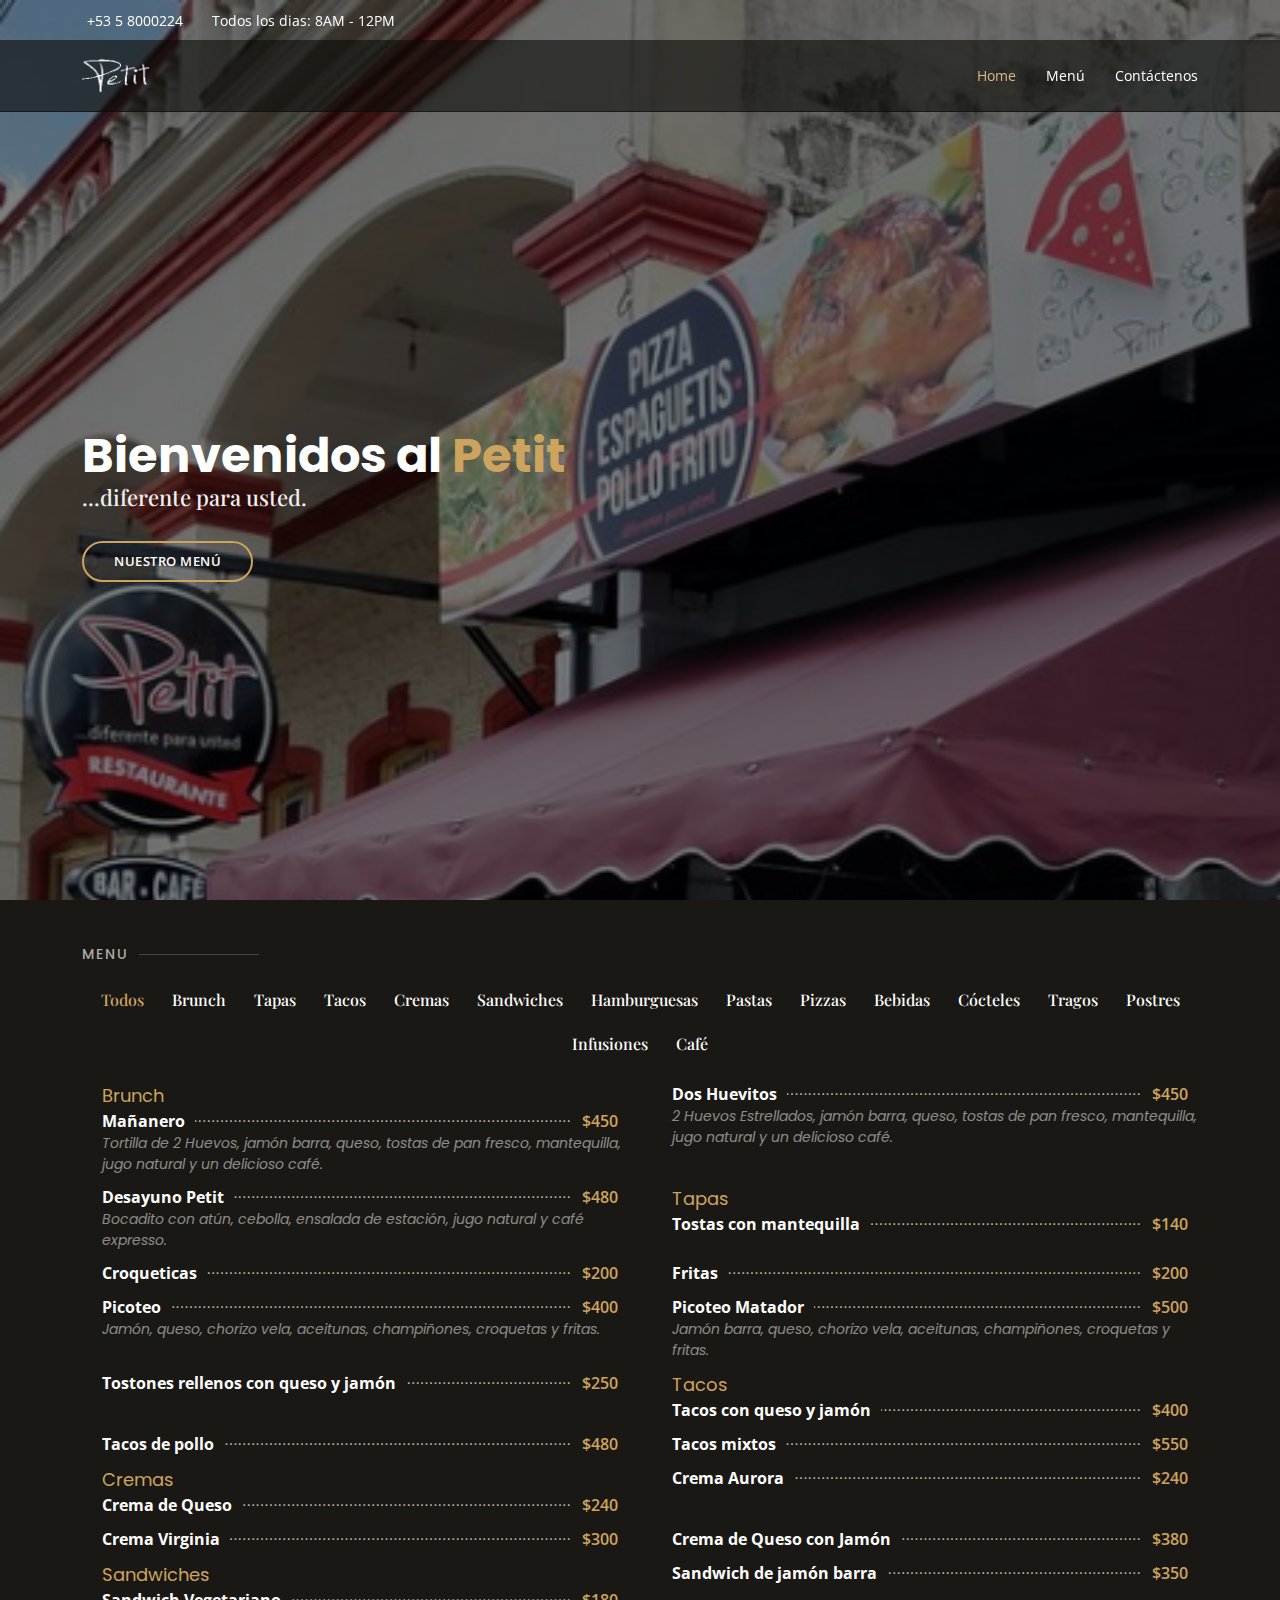
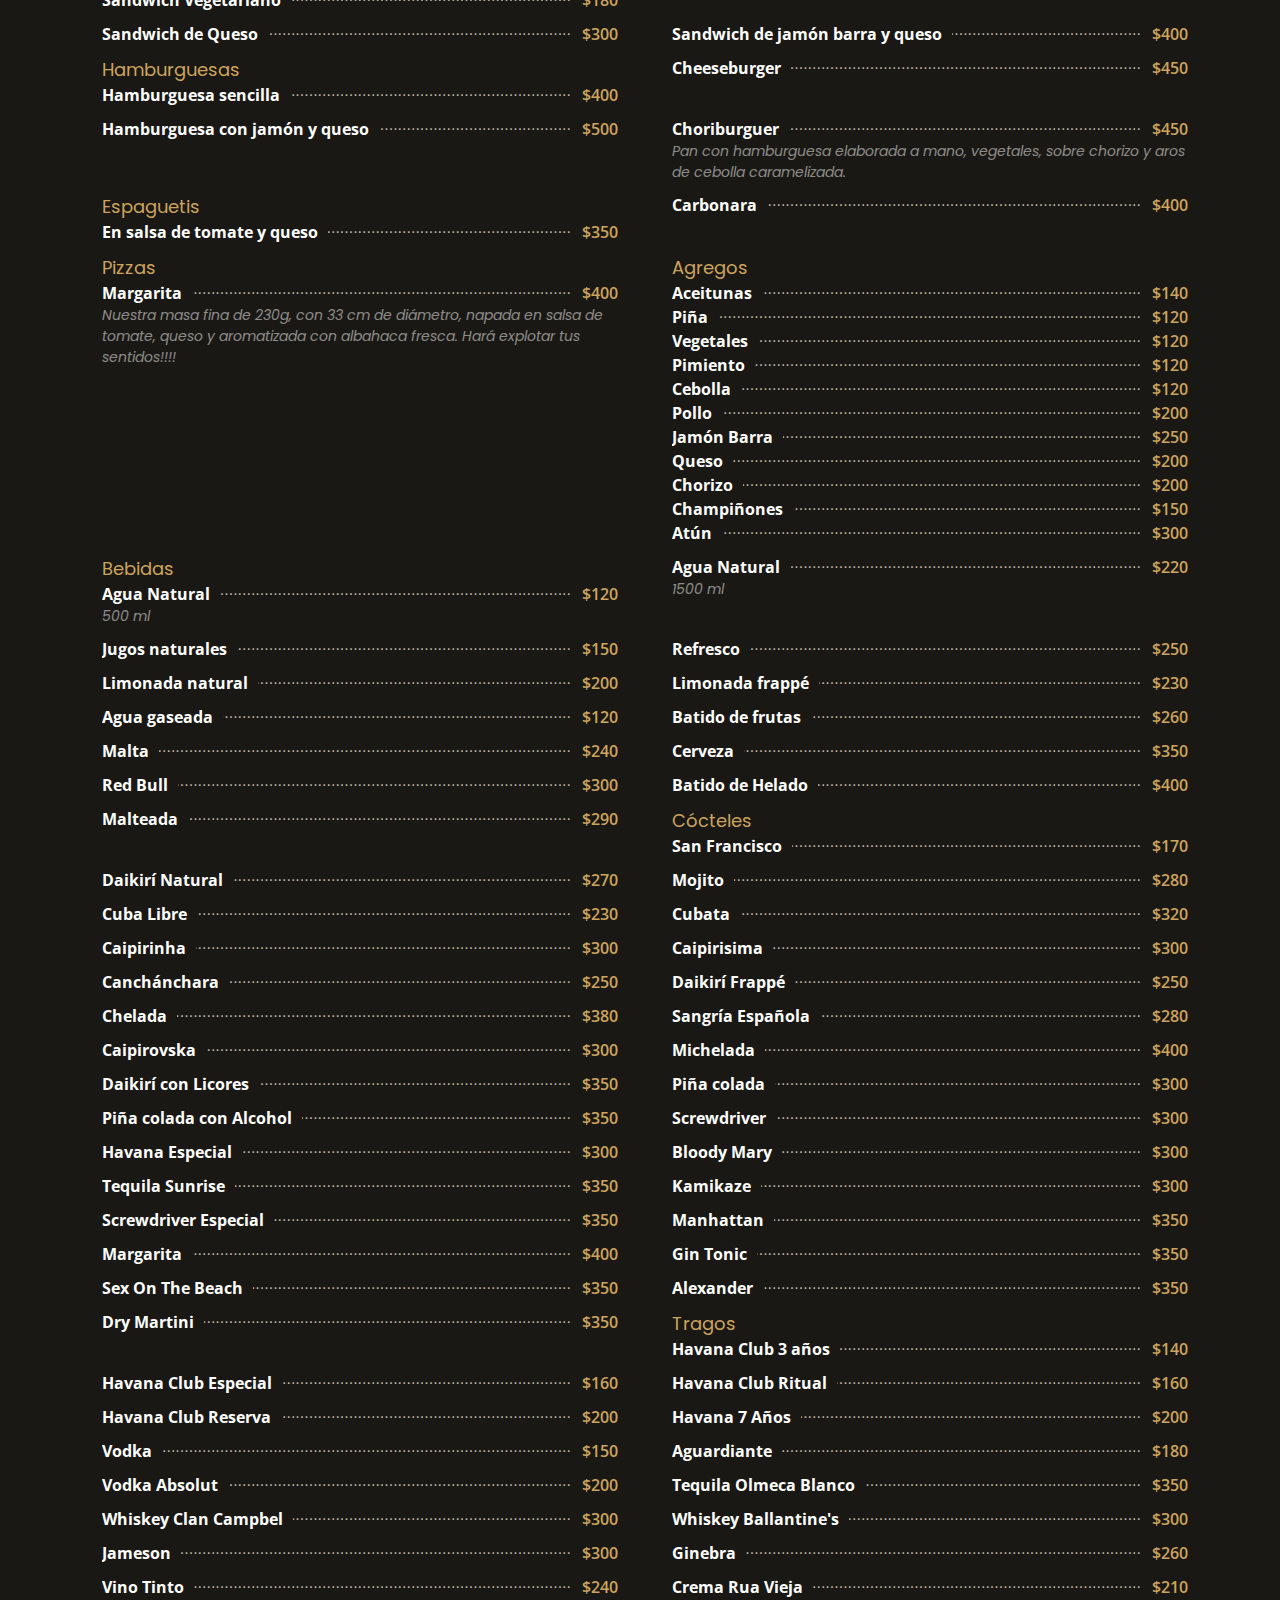
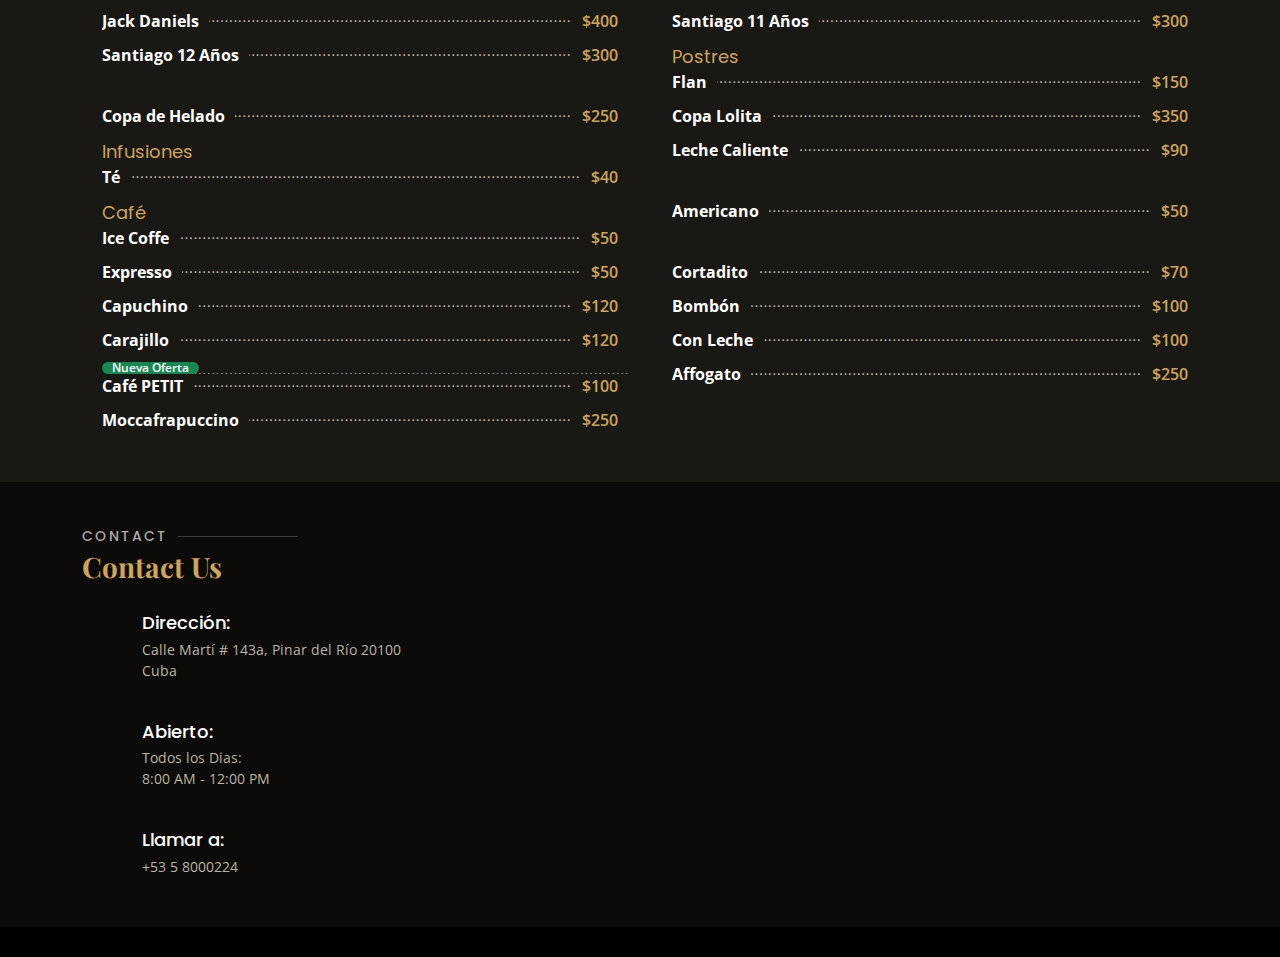
==== commit 6393e170: "Added new Offer" ====
--- a/index.html
+++ b/index.html
@@ -425,7 +425,7 @@
                             <a href="#">Agua Natural</a><span>$120</span>
                         </div>
                         <div class="menu-ingredients">
-                            300 ml
+                            500 ml
                         </div>
 
                     </div>
@@ -924,6 +924,17 @@
                             <a href="#">Con Leche</a><span>$100</span>
                         </div>
                     </div>
+                    <div class="col-lg-6 menu-item filter-coffe">
+                        <div class="menu-content">
+                            <span class="badge bg-success text-bg-dark">Nueva Oferta</span>
+
+                        </div>
+
+                        <div class="menu-content">
+                            <a href="#">Café PETIT</a><span>$100</span>
+                        </div>
+                    </div>
+
                     <div class="col-lg-6 menu-item filter-coffe">
 
                         <div class="menu-content">
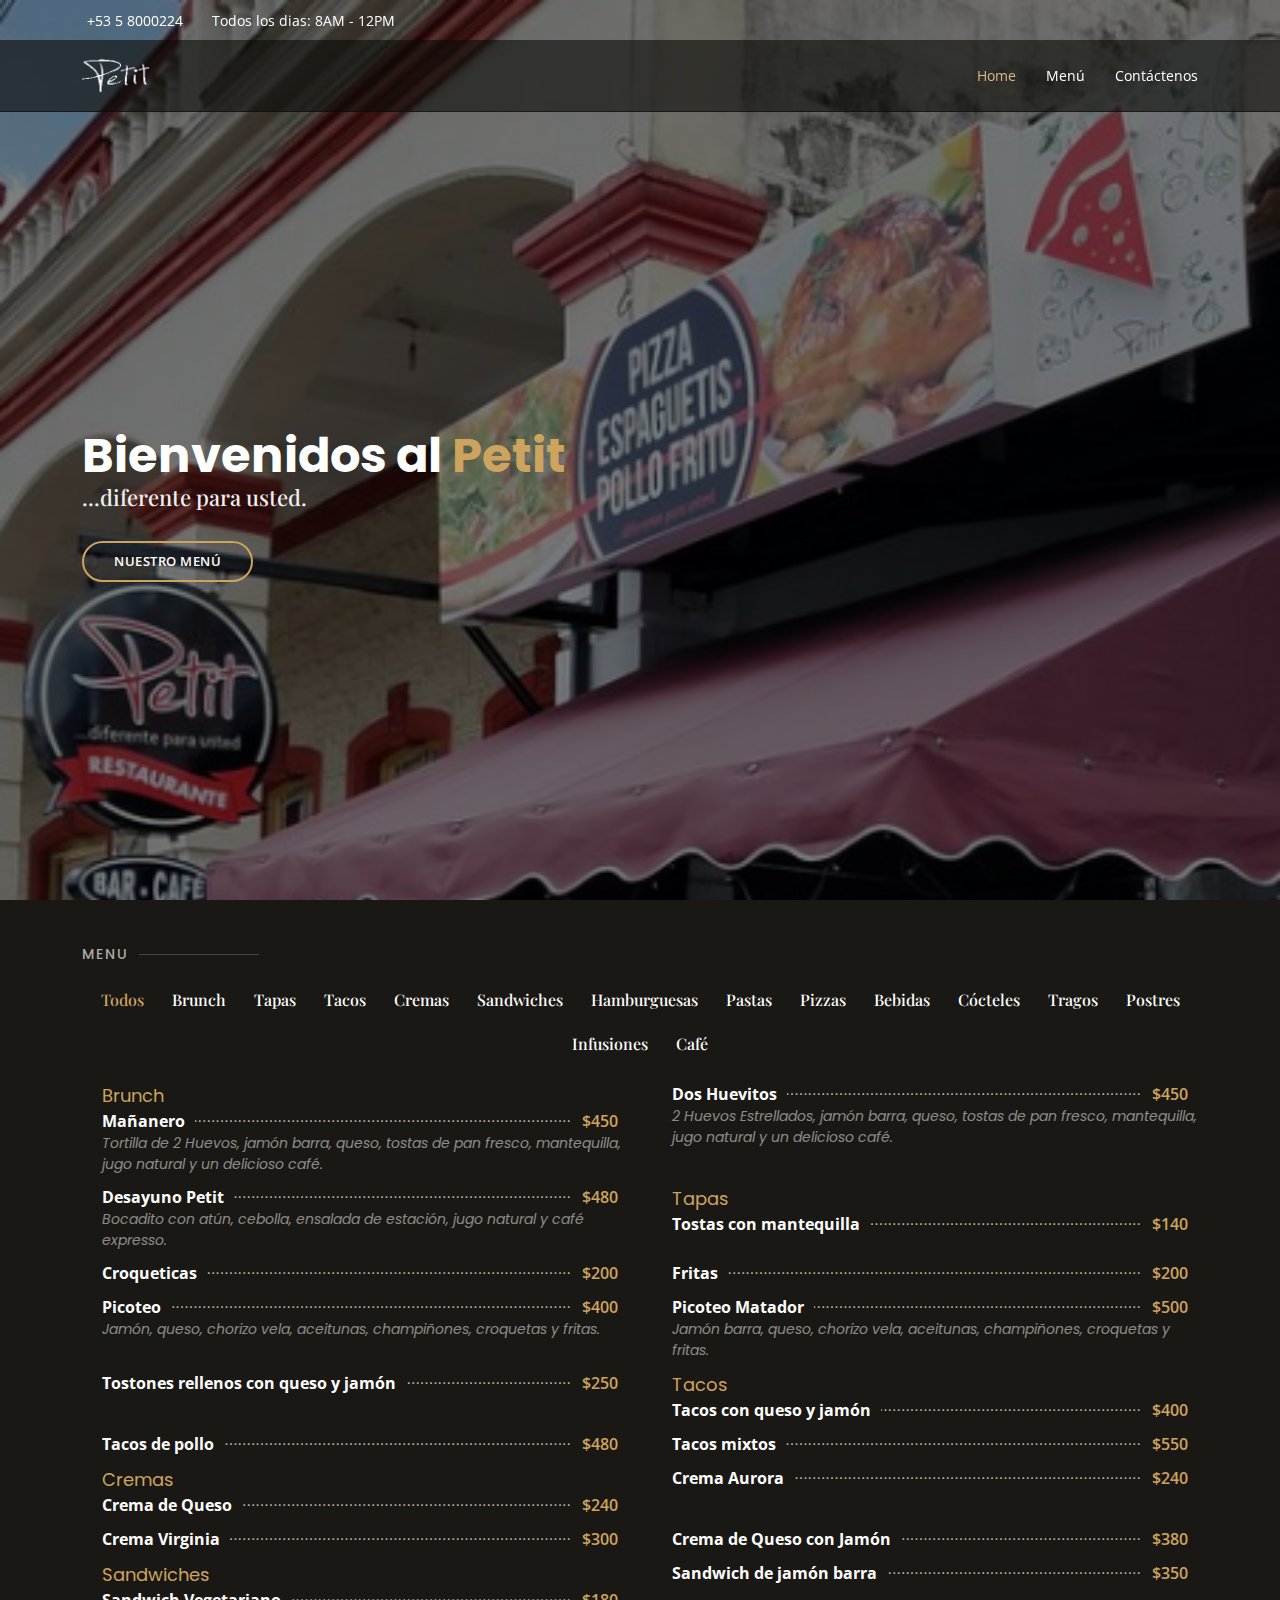
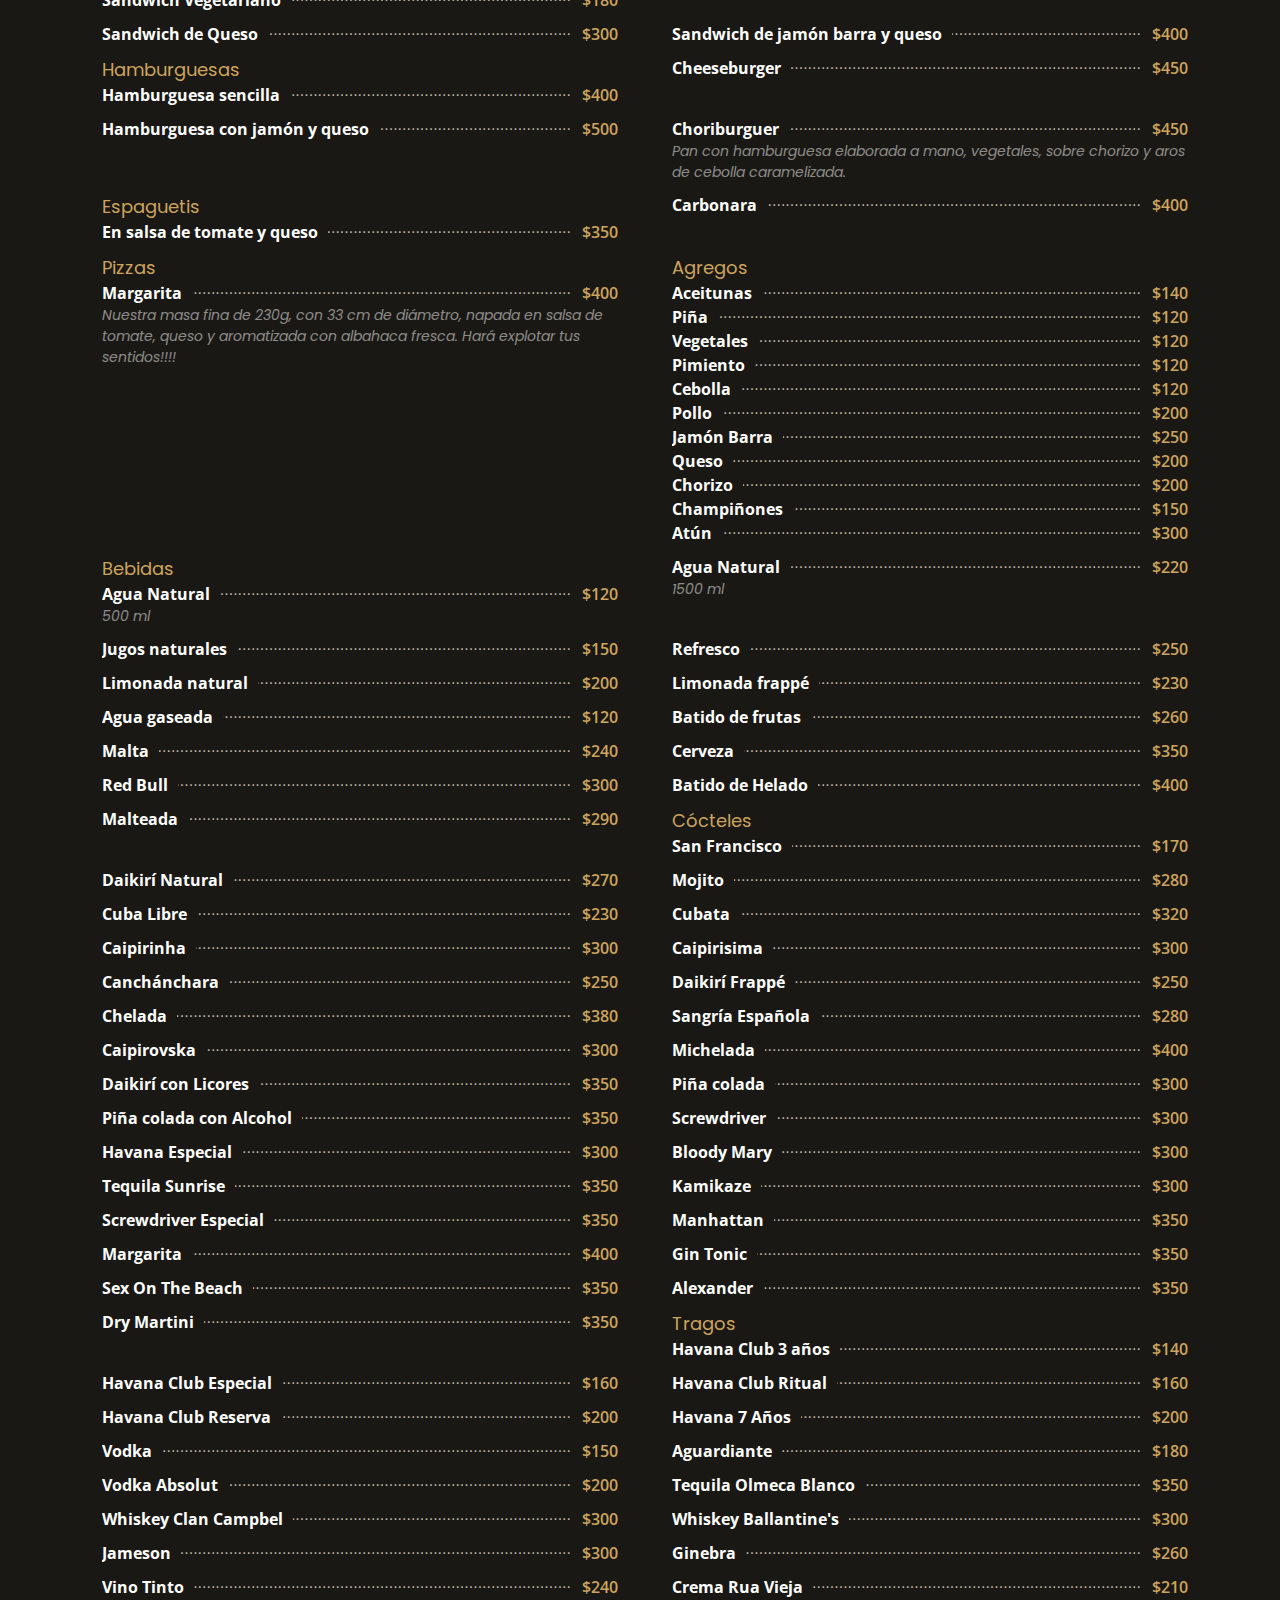
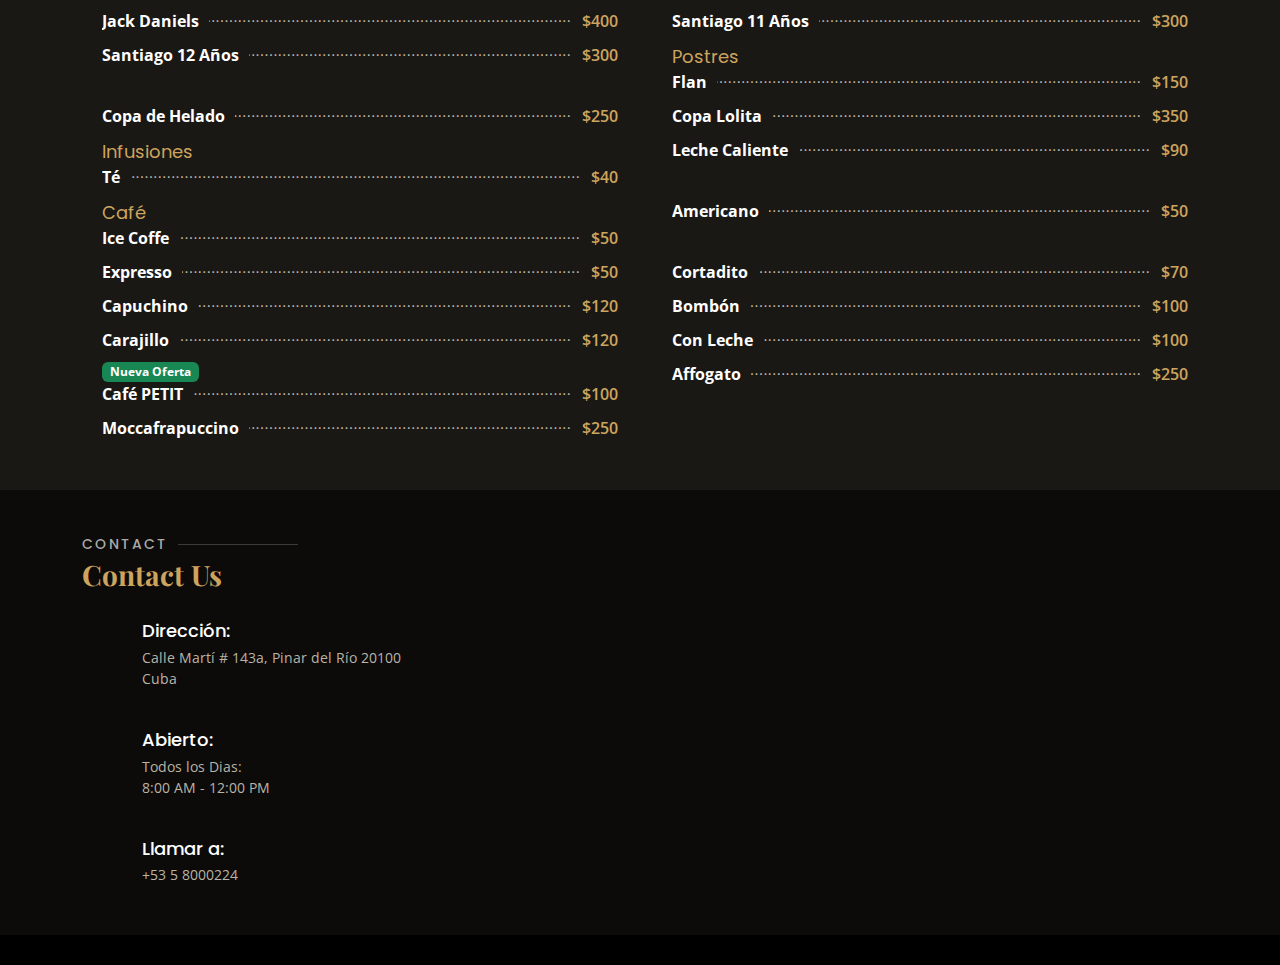
==== commit d6748ca6: "Tweek Offers" ====
--- a/index.html
+++ b/index.html
@@ -925,9 +925,8 @@
                         </div>
                     </div>
                     <div class="col-lg-6 menu-item filter-coffe">
-                        <div class="menu-content">
+                        <div class="menu-content-offer">
                             <span class="badge bg-success text-bg-dark">Nueva Oferta</span>
-
                         </div>
 
                         <div class="menu-content">
--- a/style-noimages.css
+++ b/style-noimages.css
@@ -975,6 +975,15 @@
   justify-content: space-between;
   position: relative;
 }
+.menu .menu-content-offer {
+  margin-left: 85px;
+  margin-left: 20px;
+
+  overflow: hidden;
+  display: flex;
+  justify-content: space-between;
+  position: relative;
+}
 
 .menu .menu-content::after {
   content: "......................................................................"
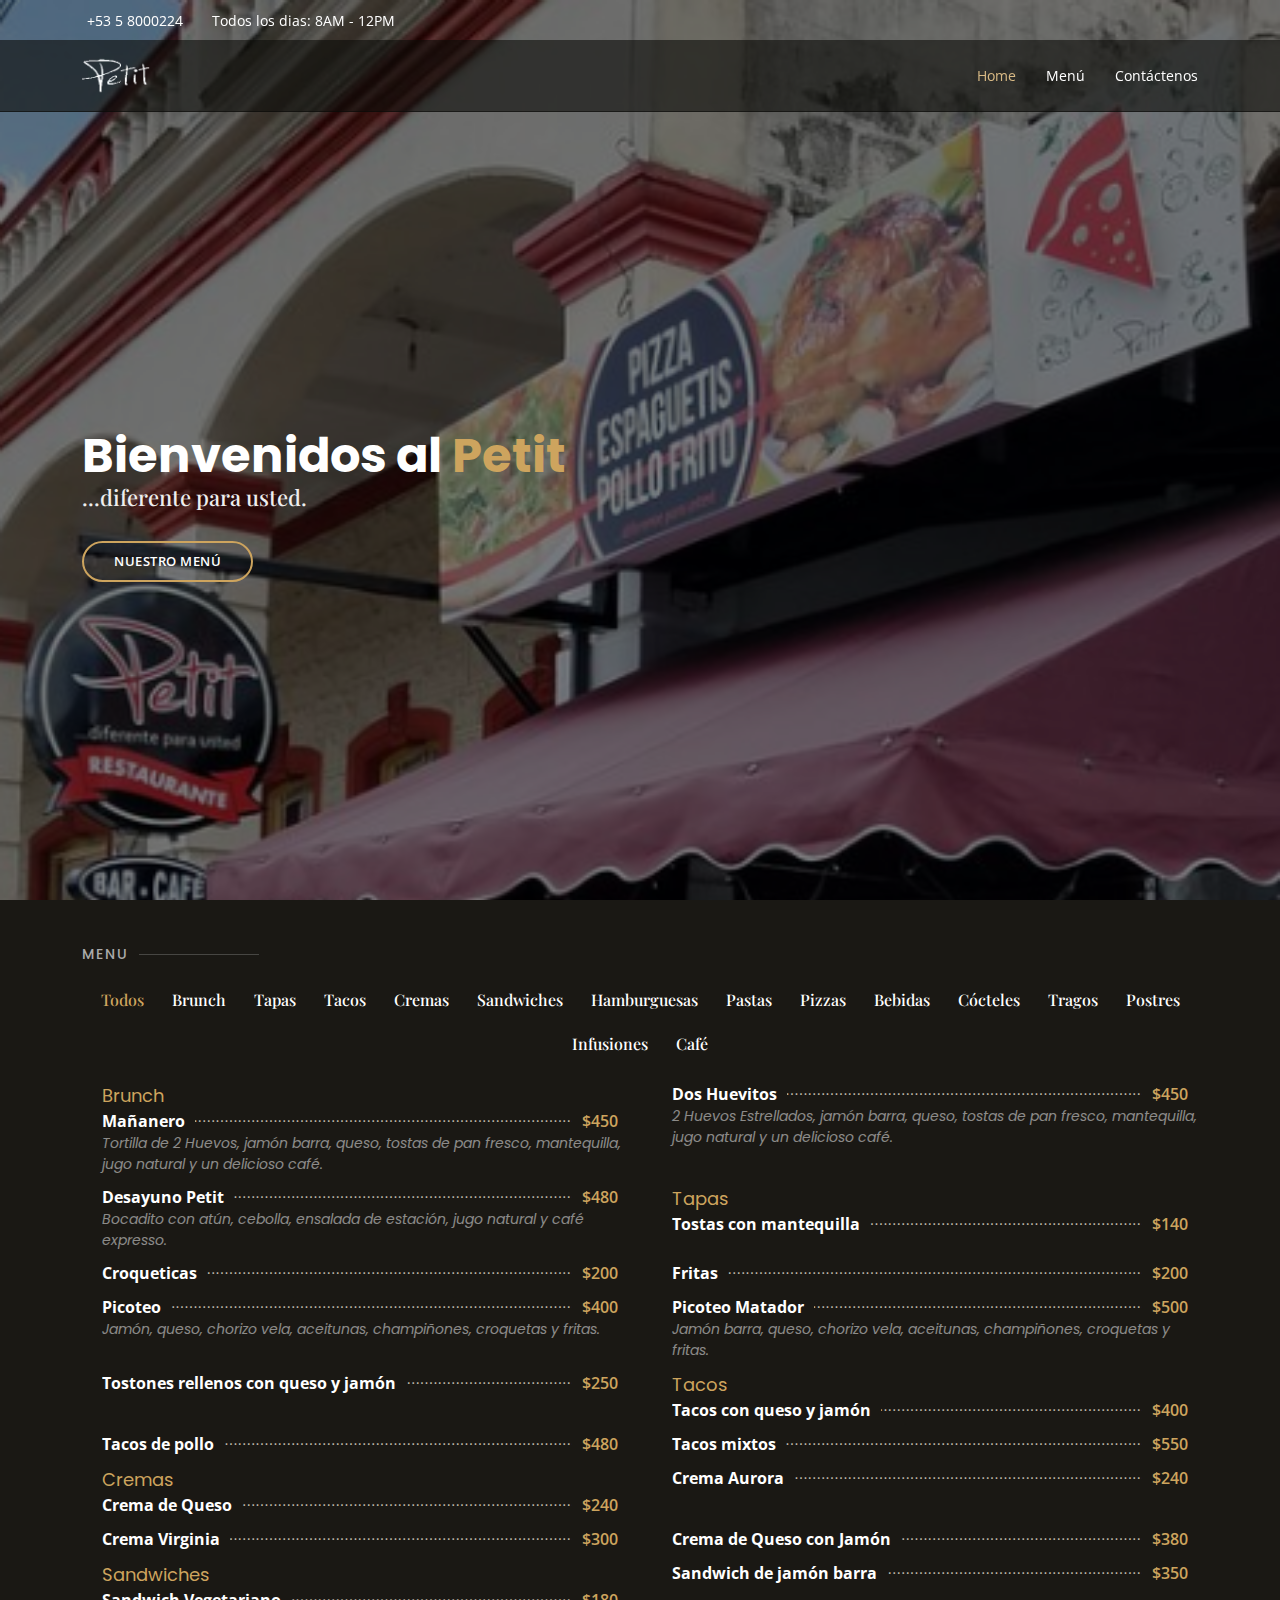
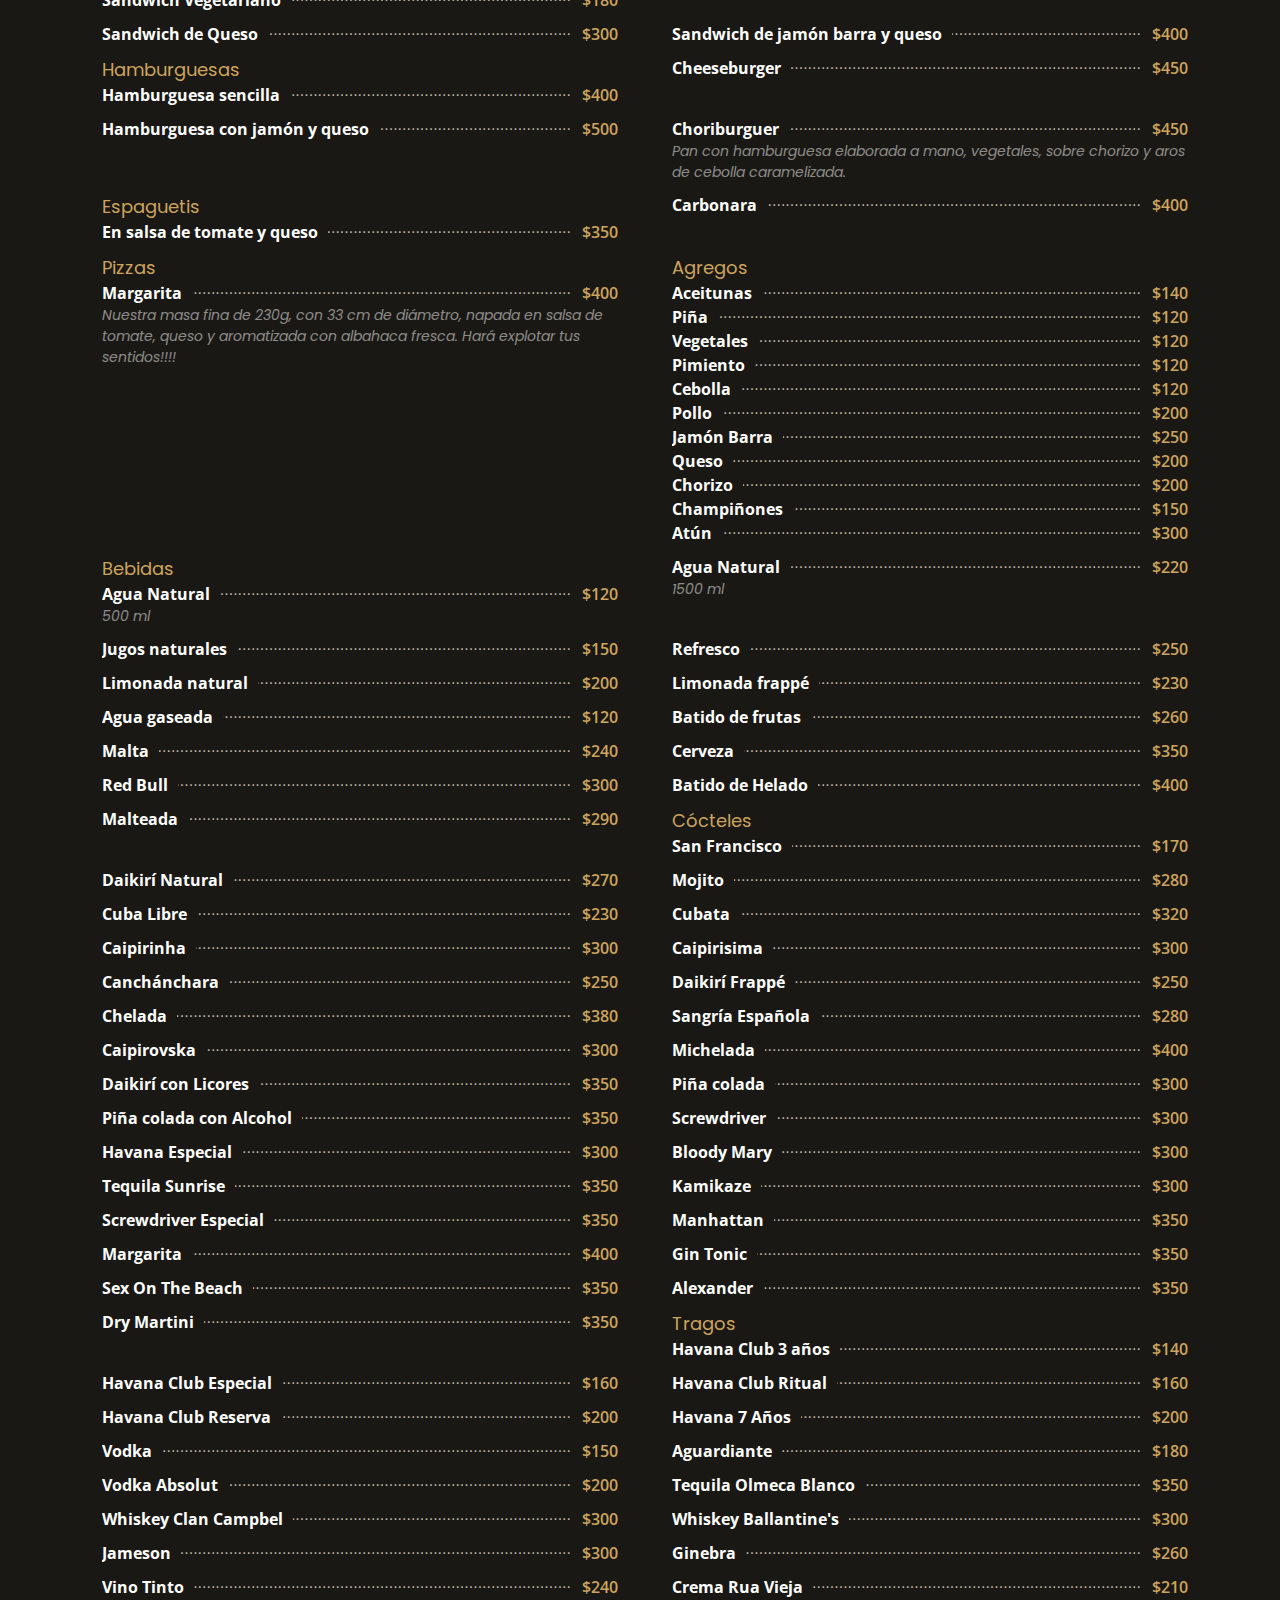
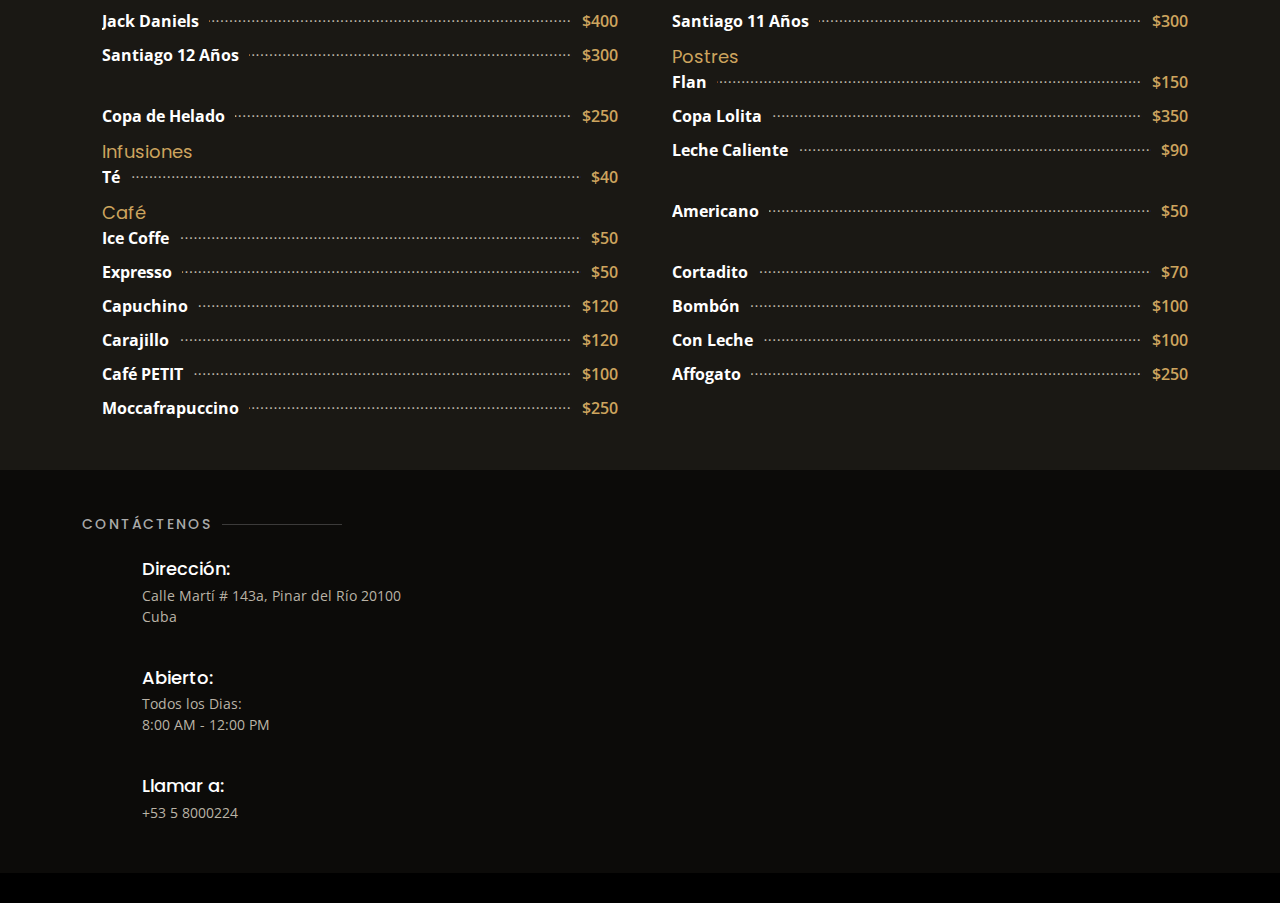
==== commit 315a6199: "Back to Old Version" ====
--- a/index.html
+++ b/index.html
@@ -925,9 +925,9 @@
                         </div>
                     </div>
                     <div class="col-lg-6 menu-item filter-coffe">
-                        <div class="menu-content-offer">
+                        <!-- <div class="menu-content-offer">
                             <span class="badge bg-success text-bg-dark">Nueva Oferta</span>
-                        </div>
+                        </div> -->
 
                         <div class="menu-content">
                             <a href="#">Café PETIT</a><span>$100</span>
@@ -958,8 +958,7 @@
             <div class="container" data-aos="fade-up">
 
                 <div class="section-title">
-                    <h2>Contact</h2>
-                    <p>Contact Us</p>
+                    <h2>Contáctenos</h2>
                 </div>
             </div>
 
--- a/style-noimages.css
+++ b/style-noimages.css
@@ -1,9 +1,3 @@
-/**
-* Template Name: Restaurantly - v3.9.1
-* Template URL: https://bootstrapmade.com/restaurantly-restaurant-template/
-* Author: BootstrapMade.com
-* License: https://bootstrapmade.com/license/
-*/
 
 /*--------------------------------------------------------------
 # General
@@ -465,7 +459,7 @@
 #hero {
   width: 100%;
   height: 100vh;
-  background: url("header-img1.png") top center;
+  background: url("header-img.png") top center;
   /* background: url("hero-bg.jpg") top center; */
 
   background-size: cover;
@@ -720,205 +714,6 @@
   color: #cda45e;
 }
 
-/*--------------------------------------------------------------
-# About
---------------------------------------------------------------*/
-/* .breadcrumbs {
-  padding: 15px 0;
-  background: #1d1b16;
-  margin-top: 110px;
-}
-
-@media (max-width: 992px) {
-  .breadcrumbs {
-    margin-top: 98px;
-  }
-}
-
-.breadcrumbs h2 {
-  font-size: 26px;
-  font-weight: 300;
-}
-
-.breadcrumbs ol {
-  display: flex;
-  flex-wrap: wrap;
-  list-style: none;
-  padding: 0;
-  margin: 0;
-  font-size: 14px;
-}
-
-.breadcrumbs ol li + li {
-  padding-left: 10px;
-}
-
-.breadcrumbs ol li + li::before {
-  display: inline-block;
-  padding-right: 10px;
-  color: #37332a;
-  content: "/";
-}
-
-@media (max-width: 768px) {
-  .breadcrumbs .d-flex {
-    display: block !important;
-  }
-
-  .breadcrumbs ol {
-    display: block;
-  }
-
-  .breadcrumbs ol li {
-    display: inline-block;
-  }
-} */
-
-/*--------------------------------------------------------------
-# About
---------------------------------------------------------------*/
-/* .about {
-  background: url("about-bg.jpg") center center;
-
-  background-size: cover;
-  position: relative;
-  padding: 80px 0;
-}
-
-.about:before {
-  content: "";
-  background: rgba(0, 0, 0, 0.8);
-  position: absolute;
-  bottom: 0;
-  top: 0;
-  left: 0;
-  right: 0;
-}
-
-.about .about-img {
-  position: relative;
-  transition: 0.5s;
-}
-
-.about .about-img img {
-  max-width: 100%;
-  border: 4px solid rgba(255, 255, 255, 0.2);
-  position: relative;
-}
-
-.about .about-img::before {
-  position: absolute;
-  left: 20px;
-  top: 20px;
-  width: 60px;
-  height: 60px;
-  z-index: 1;
-  content: "";
-  border-left: 5px solid #cda45e;
-  border-top: 5px solid #cda45e;
-  transition: 0.5s;
-}
-
-.about .about-img::after {
-  position: absolute;
-  right: 20px;
-  bottom: 20px;
-  width: 60px;
-  height: 60px;
-  z-index: 2;
-  content: "";
-  border-right: 5px solid #cda45e;
-  border-bottom: 5px solid #cda45e;
-  transition: 0.5s;
-}
-
-.about .about-img:hover {
-  transform: scale(1.03);
-}
-
-.about .about-img:hover::before {
-  left: 10px;
-  top: 10px;
-}
-
-.about .about-img:hover::after {
-  right: 10px;
-  bottom: 10px;
-}
-
-.about .content h3 {
-  font-weight: 600;
-  font-size: 26px;
-}
-
-.about .content ul {
-  list-style: none;
-  padding: 0;
-}
-
-.about .content ul li {
-  padding-bottom: 10px;
-}
-
-.about .content ul i {
-  font-size: 20px;
-  padding-right: 4px;
-  color: #cda45e;
-}
-
-.about .content p:last-child {
-  margin-bottom: 0;
-}
-
-@media (min-width: 1024px) {
-  .about {
-    background-attachment: fixed;
-  }
-} */
-
-/*--------------------------------------------------------------
-# Why Us
---------------------------------------------------------------*/
-/* .why-us .box {
-  padding: 50px 30px;
-  box-shadow: 0px 2px 15px rgba(0, 0, 0, 0.1);
-  transition: all ease-in-out 0.3s;
-  background: #1a1814;
-}
-
-.why-us .box span {
-  display: block;
-  font-size: 28px;
-  font-weight: 700;
-  color: #cda45e;
-}
-
-.why-us .box h4 {
-  font-size: 24px;
-  font-weight: 600;
-  padding: 0;
-  margin: 20px 0;
-  color: rgba(255, 255, 255, 0.8);
-}
-
-.why-us .box p {
-  color: #aaaaaa;
-  font-size: 15px;
-  margin: 0;
-  padding: 0;
-}
-
-.why-us .box:hover {
-  background: #cda45e;
-  padding: 30px 30px 70px 30px;
-  box-shadow: 10px 15px 30px rgba(0, 0, 0, 0.18);
-}
-
-.why-us .box:hover span,
-.why-us .box:hover h4,
-.why-us .box:hover p {
-  color: #fff;
-} */
 
 /*--------------------------------------------------------------
 # Menu Section
@@ -1353,3 +1148,14 @@
   font-size: 13px;
   color: #fff;
 }
+
+
+#footer .halloween img {
+  max-height: 50vh;
+  display: block;
+  margin-right: auto;
+  margin-left: auto;
+  width: 50%;
+}
+/* 
+
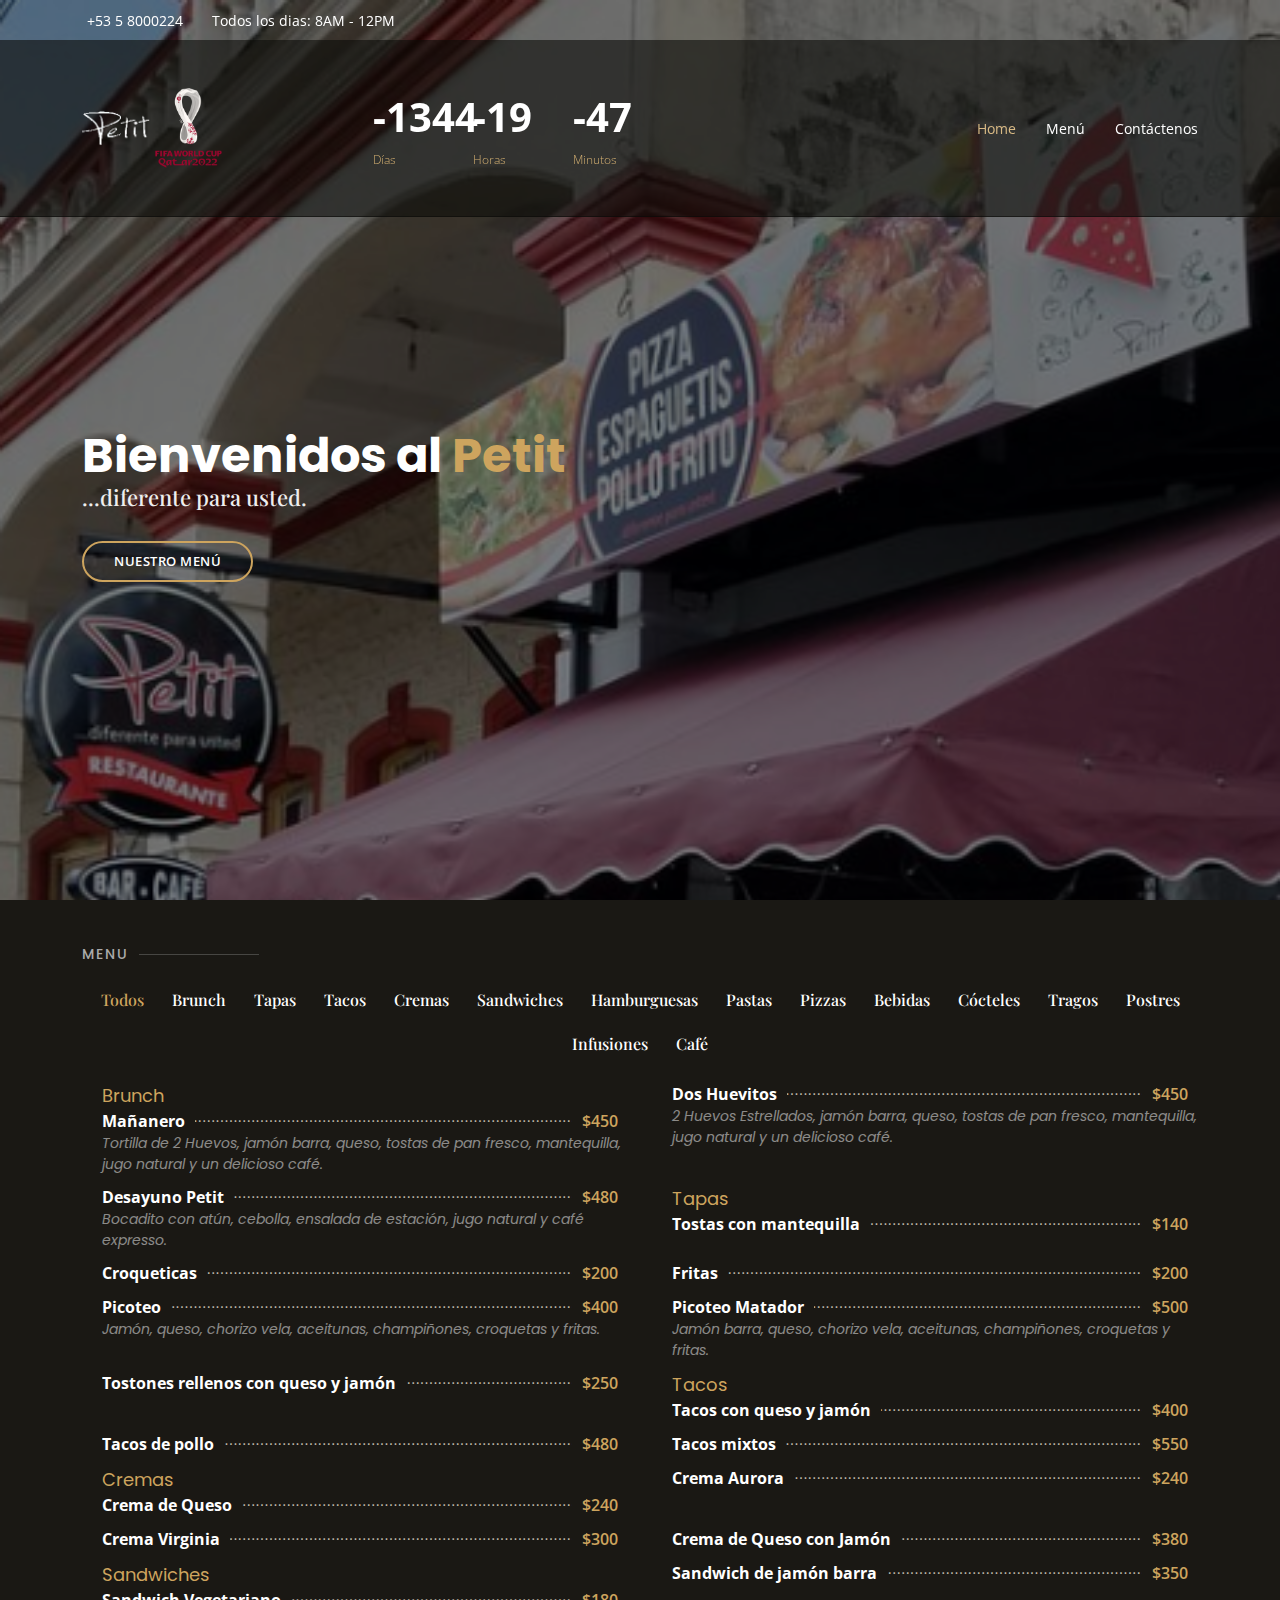
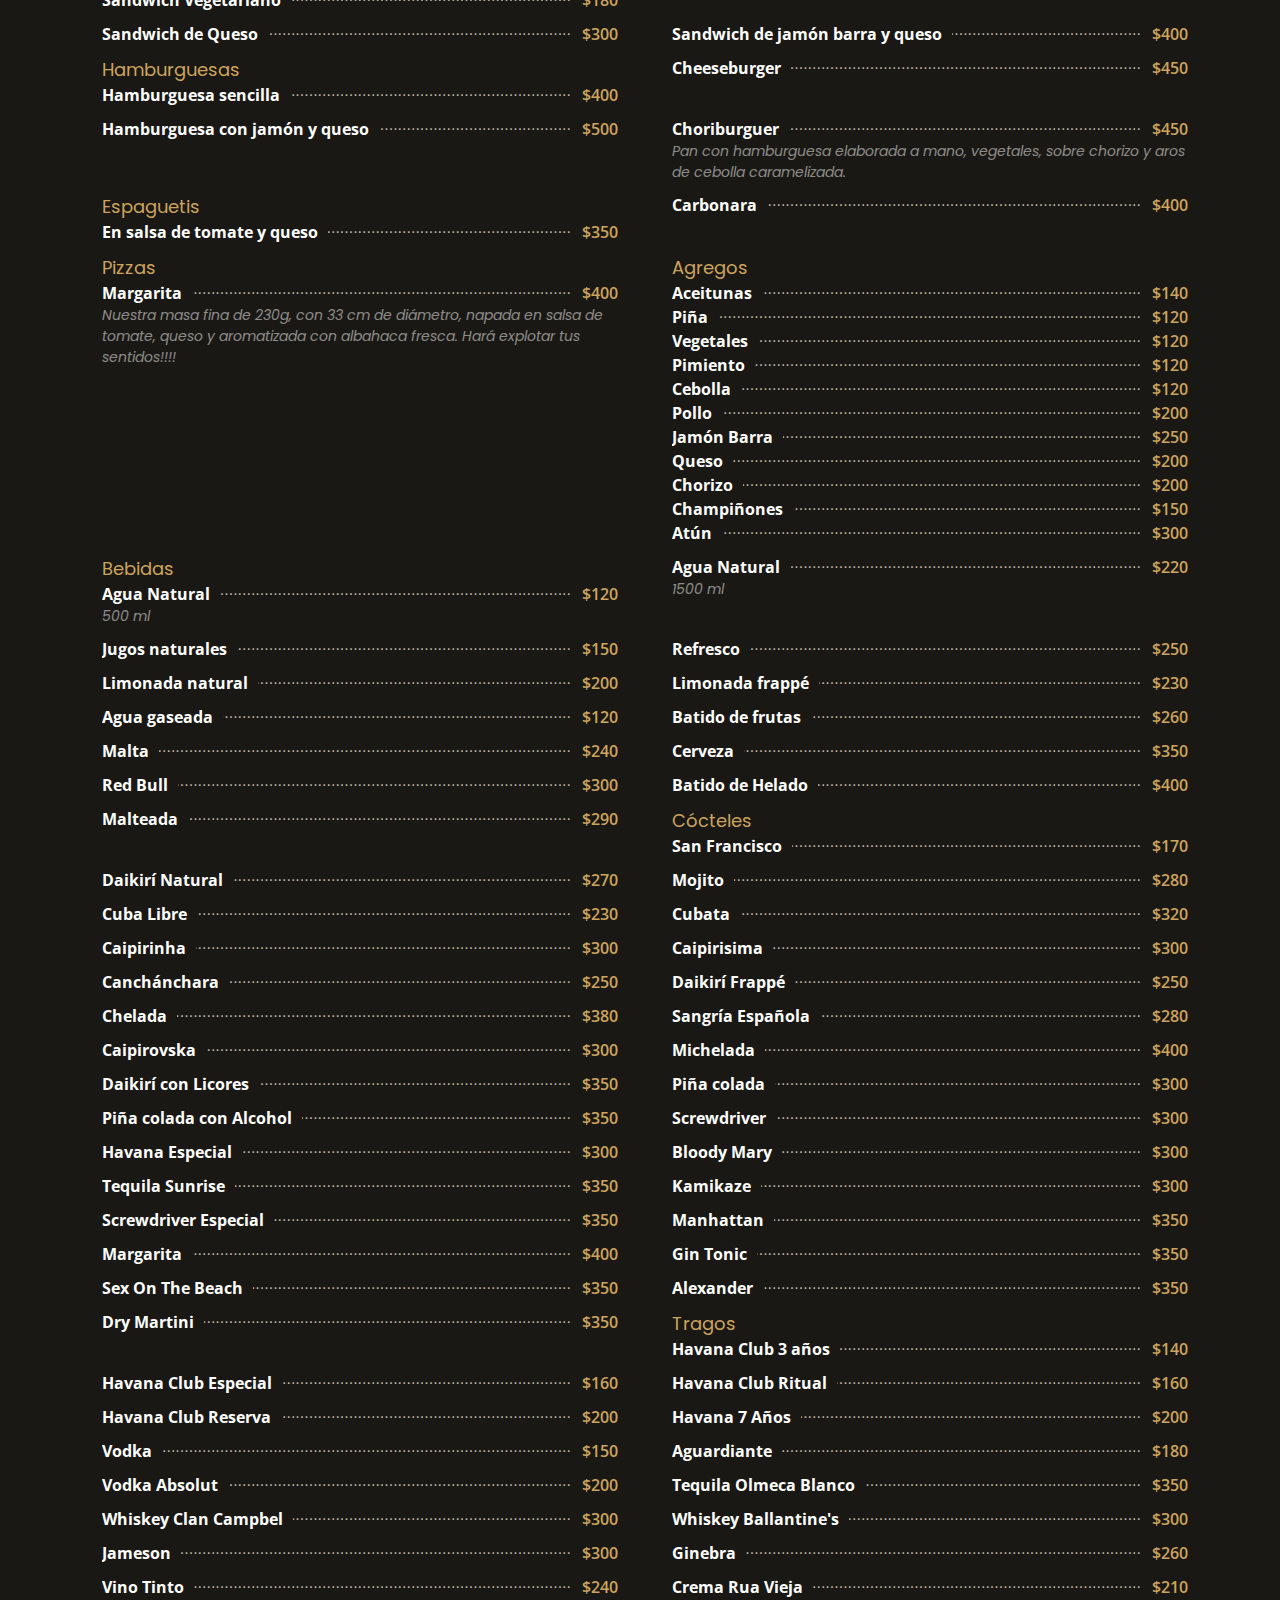
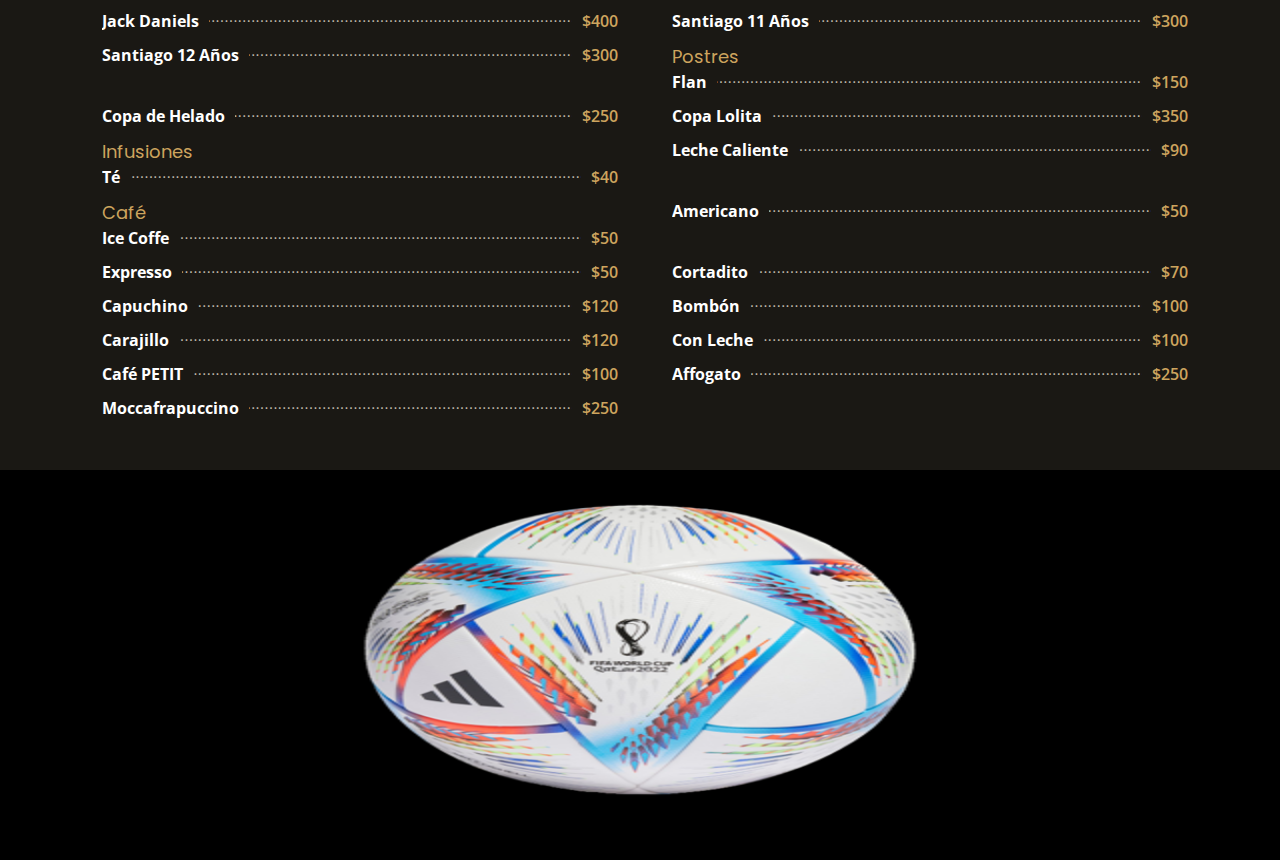
==== commit 8eb914b3: "Qatar" ====
--- a/index.html
+++ b/index.html
@@ -21,6 +21,7 @@
     <!-- Vendor CSS Files -->
     <link href="animate.min.css" rel="stylesheet">
     <link href="bootstrap.min.css" rel="stylesheet">
+    <link rel="stylesheet" href="/css/countdown.min.css">
 
     <link href="style-noimages.css" rel="stylesheet">
 
@@ -49,6 +50,17 @@
 
             <a href="index.html" class="logo me-auto me-lg-0"><img src="petit_profile.png" alt="" class="img-fluid"></a>
 
+
+
+
+            <a href="index.html" class="qatar me-auto me-lg-0"><img src="2022_FIFA_World_Cup.svg.png" alt=""
+                    class="img-fluid"></a>
+            <div class="clock" id="clock1">
+                <div data-value="days"></div>
+                <div data-value="hours"></div>
+                <div data-value="minutes"></div>
+                <!-- <div data-value="seconds"></div> -->
+            </div>
             <nav id="navbar" class="navbar order-last order-lg-0">
                 <ul>
                     <li><a class="nav-link scrollto active" href="#hero">Home</a></li>
@@ -56,7 +68,7 @@
                     <li><a class="nav-link scrollto" href="#contact">Contáctenos</a></li>
                 </ul>
                 <i class="bi bi-list mobile-nav-toggle"></i>
-            </nav><!-- .navbar -->
+            </nav>
 
         </div>
     </header><!-- End Header -->
@@ -954,7 +966,7 @@
         </section><!-- End Menu Section -->
 
         <!-- ======= Contact Section ======= -->
-        <section id="contact" class="contact">
+        <!-- <section id="contact" class="contact">
             <div class="container" data-aos="fade-up">
 
                 <div class="section-title">
@@ -989,12 +1001,18 @@
                     </div>
                 </div>
             </div>
-        </section><!-- End Contact Section -->
+        </section> -->
+
+        <!-- End Contact Section -->
 
     </main><!-- End #main -->
 
     <!-- ======= Footer ======= -->
     <footer id="footer">
+
+        <div class="halloween">
+            <img src="officialball-small.png" alt="" class="center">
+        </div>
 
 
     </footer><!-- End Footer -->
@@ -1005,12 +1023,14 @@
     <!-- Vendor JS Files -->
     <script src="bootstrap.bundle.min.js"></script>
     <script src="isotope.pkgd.js"></script>
-
+    <script src="/js/countdown.js"></script>
+    <script src="/js/init.js"></script>
     <script src="main.js"></script>
 
 
 
 
+
 </body>
 
 </html>--- a/css/countdown.min.css
+++ b/css/countdown.min.css
@@ -0,0 +1 @@
+.clock{display:block;margin:0 auto;max-width:80%}.clock div{color:#fff;display:inline-block;padding:2rem;margin:0 1rem;font-size:2.5rem;width:calc(10% - 2rem);text-align:center;font-weight:bold;border-radius:5%}.clock div[data-value*="days"]:after,.clock div[data-value*="hours"]:after,.clock div[data-value*="minutes"]:after,.clock div[data-value*="seconds"]:after{display:block;font-size:0.75rem;margin-top:0.25rem;margin-right:0.25rem;font-weight:300}.clock div[data-value*="days"]:after{content:"Días";color:#d3af71}.clock div[data-value*="hours"]:after{color:#d3af71;content:"Horas"}.clock div[data-value*="minutes"]:after{content:"Minutos";color:#d3af71}@media screen and (max-width: 820px){.clock{max-width:100%}.clock div{width:calc(15% - 2rem)}}@media screen and (max-width: 767px){.clock{max-width:100%}.clock div{text-align:center;width:calc(30% - 4rem);margin:0.5rem;padding:0.5rem;font-size:1rem}.clock div[data-value*="days"]:after,.clock div[data-value*="hours"]:after,.clock div[data-value*="minutes"]:after,.clock div[data-value*="seconds"]:after{font-size:0.5rem}}
--- a/style-noimages.css
+++ b/style-noimages.css
@@ -1,4 +1,3 @@
-
 /*--------------------------------------------------------------
 # General
 --------------------------------------------------------------*/
@@ -205,6 +204,9 @@
 
 #header .logo img {
   max-height: 40px;
+}
+#header .qatar img {
+  max-height: 80px;
 }
 
 /*--------------------------------------------------------------
@@ -714,7 +716,6 @@
   color: #cda45e;
 }
 
-
 /*--------------------------------------------------------------
 # Menu Section
 --------------------------------------------------------------*/
@@ -1149,9 +1150,8 @@
   color: #fff;
 }
 
-
 #footer .halloween img {
-  max-height: 50vh;
+  max-height: 40vh;
   display: block;
   margin-right: auto;
   margin-left: auto;
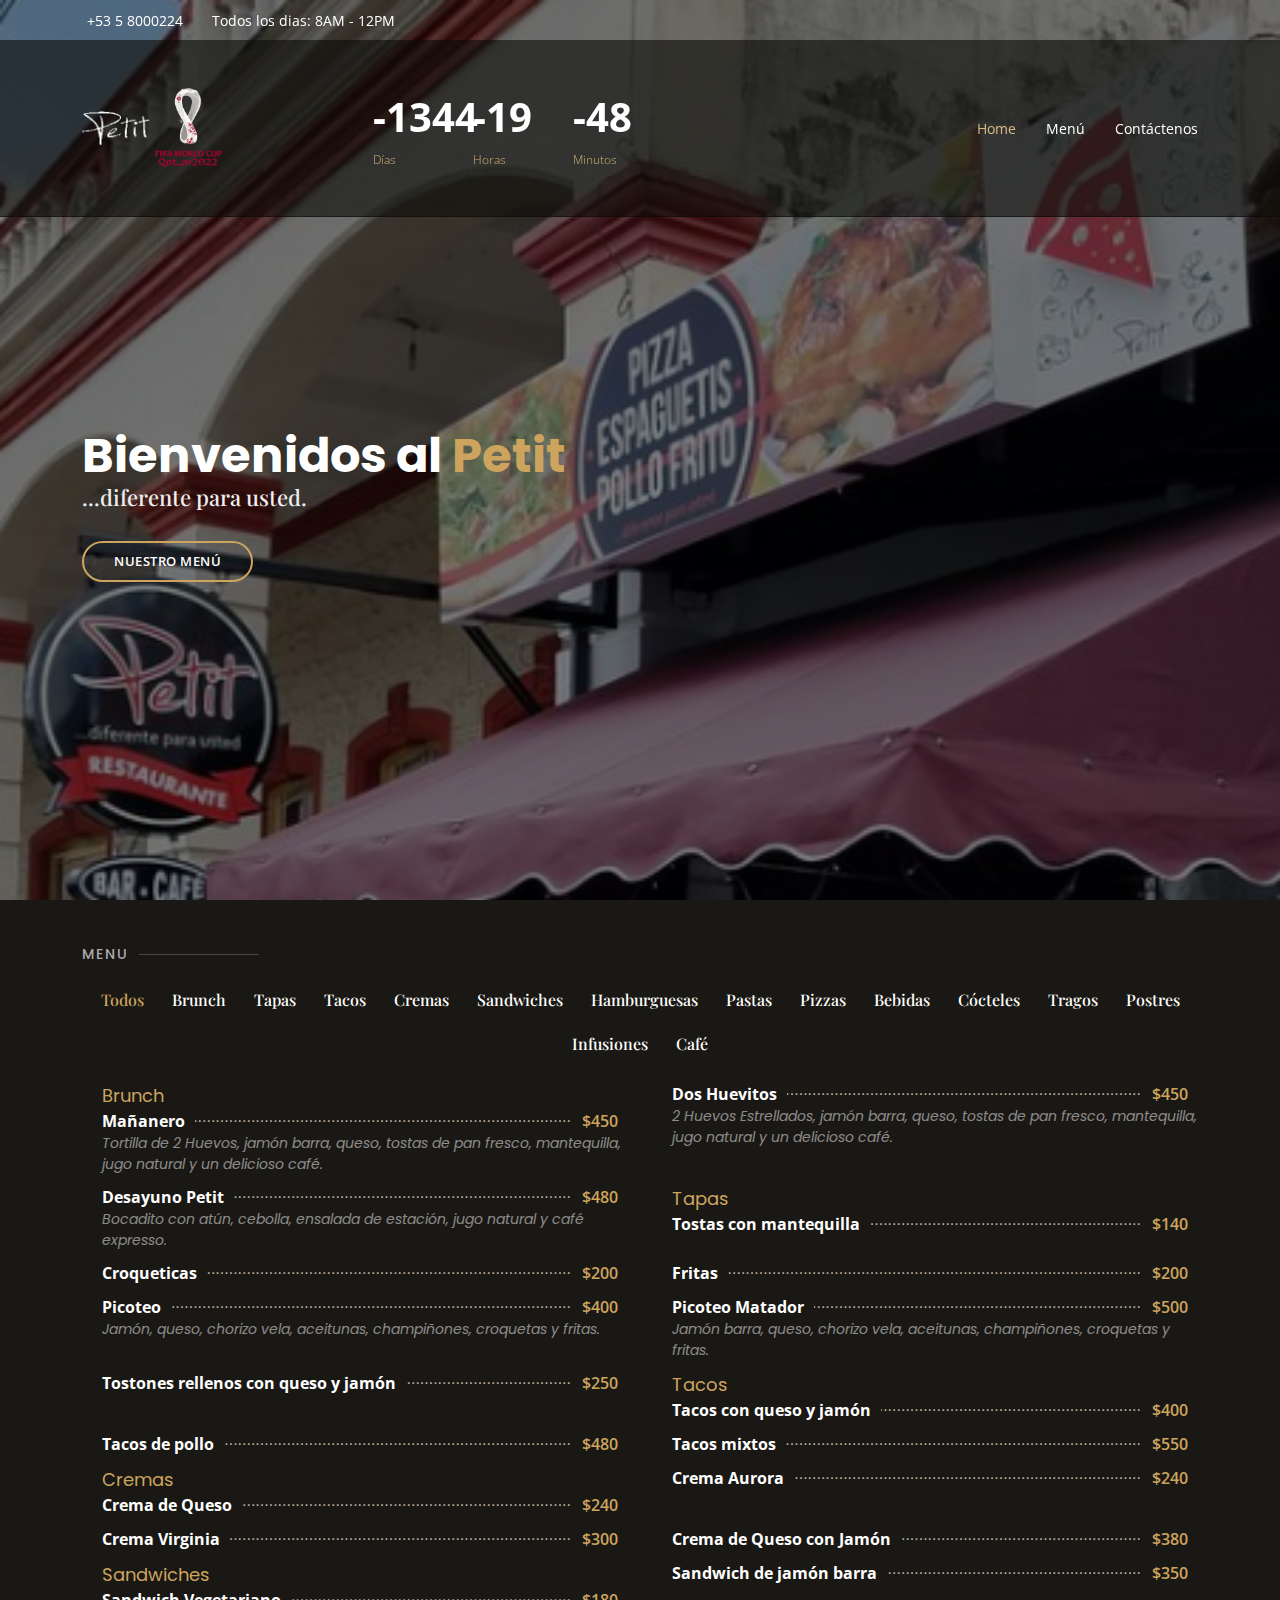
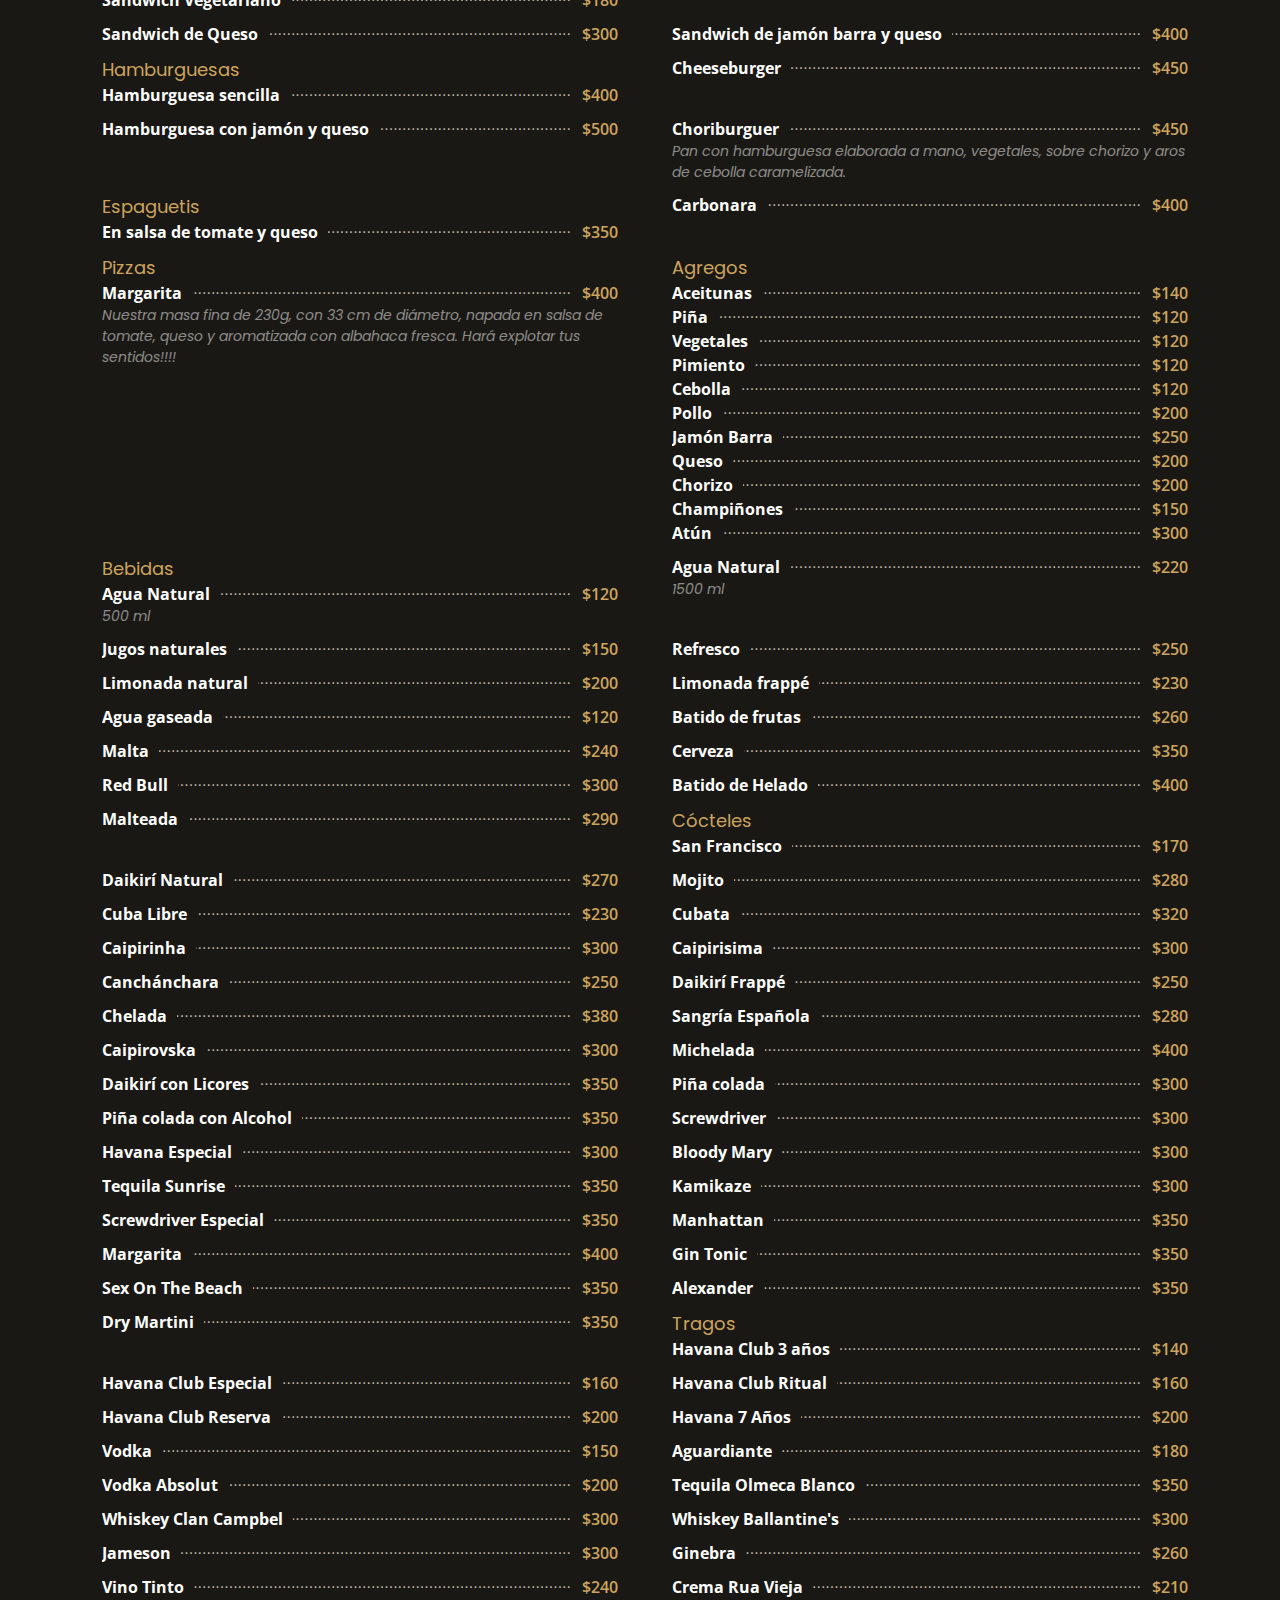
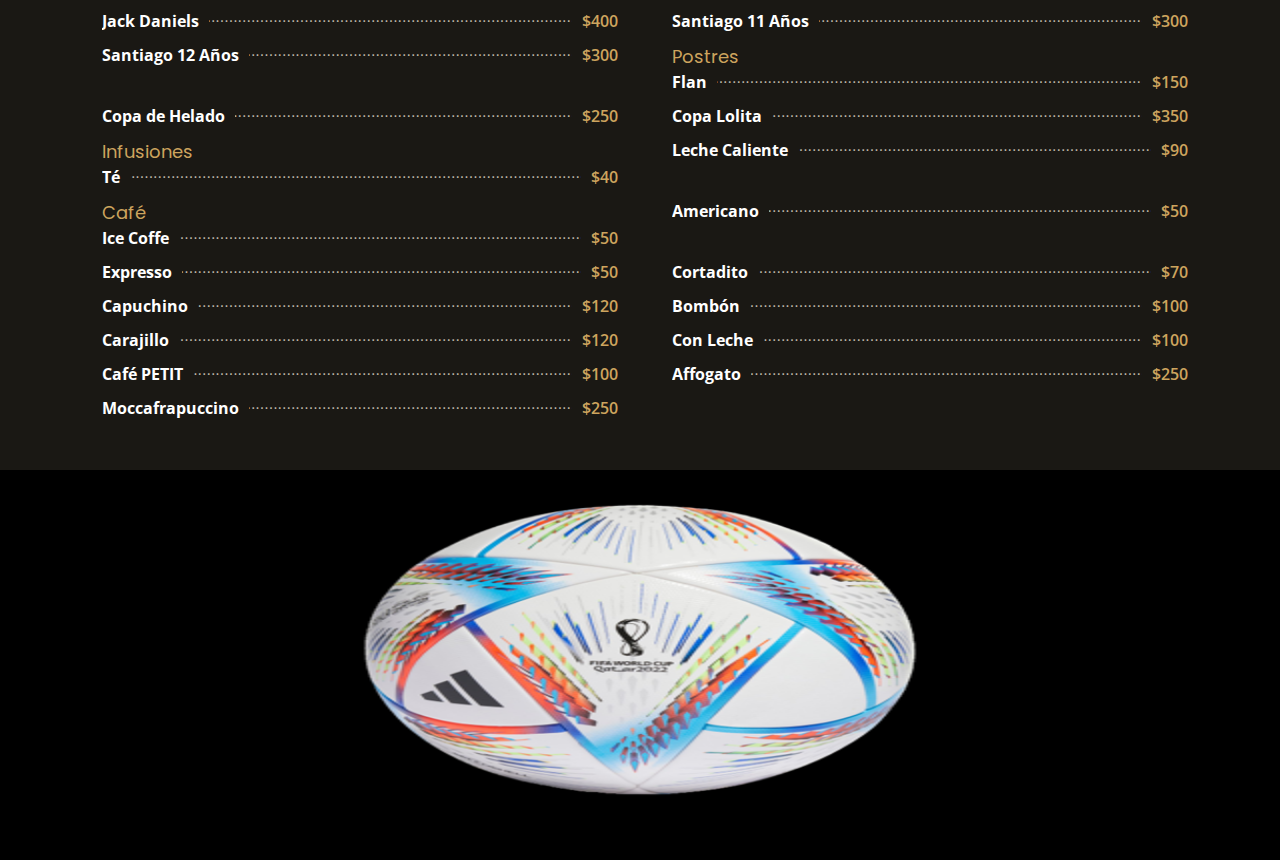
==== commit 48eae993: "Fixed Js" ====
--- a/index.html
+++ b/index.html
@@ -21,7 +21,7 @@
     <!-- Vendor CSS Files -->
     <link href="animate.min.css" rel="stylesheet">
     <link href="bootstrap.min.css" rel="stylesheet">
-    <link rel="stylesheet" href="/css/countdown.min.css">
+    <link rel="stylesheet" href="countdown.min.css">
 
     <link href="style-noimages.css" rel="stylesheet">
 
@@ -1023,8 +1023,8 @@
     <!-- Vendor JS Files -->
     <script src="bootstrap.bundle.min.js"></script>
     <script src="isotope.pkgd.js"></script>
-    <script src="/js/countdown.js"></script>
-    <script src="/js/init.js"></script>
+    <script src="countdown.js"></script>
+    <script src="init.js"></script>
     <script src="main.js"></script>
 
 
--- a/countdown.min.css
+++ b/countdown.min.css
@@ -0,0 +1 @@
+.clock{display:block;margin:0 auto;max-width:80%}.clock div{color:#fff;display:inline-block;padding:2rem;margin:0 1rem;font-size:2.5rem;width:calc(10% - 2rem);text-align:center;font-weight:bold;border-radius:5%}.clock div[data-value*="days"]:after,.clock div[data-value*="hours"]:after,.clock div[data-value*="minutes"]:after,.clock div[data-value*="seconds"]:after{display:block;font-size:0.75rem;margin-top:0.25rem;margin-right:0.25rem;font-weight:300}.clock div[data-value*="days"]:after{content:"Días";color:#d3af71}.clock div[data-value*="hours"]:after{color:#d3af71;content:"Horas"}.clock div[data-value*="minutes"]:after{content:"Minutos";color:#d3af71}@media screen and (max-width: 820px){.clock{max-width:100%}.clock div{width:calc(15% - 2rem)}}@media screen and (max-width: 767px){.clock{max-width:100%}.clock div{text-align:center;width:calc(30% - 4rem);margin:0.5rem;padding:0.5rem;font-size:1rem}.clock div[data-value*="days"]:after,.clock div[data-value*="hours"]:after,.clock div[data-value*="minutes"]:after,.clock div[data-value*="seconds"]:after{font-size:0.5rem}}
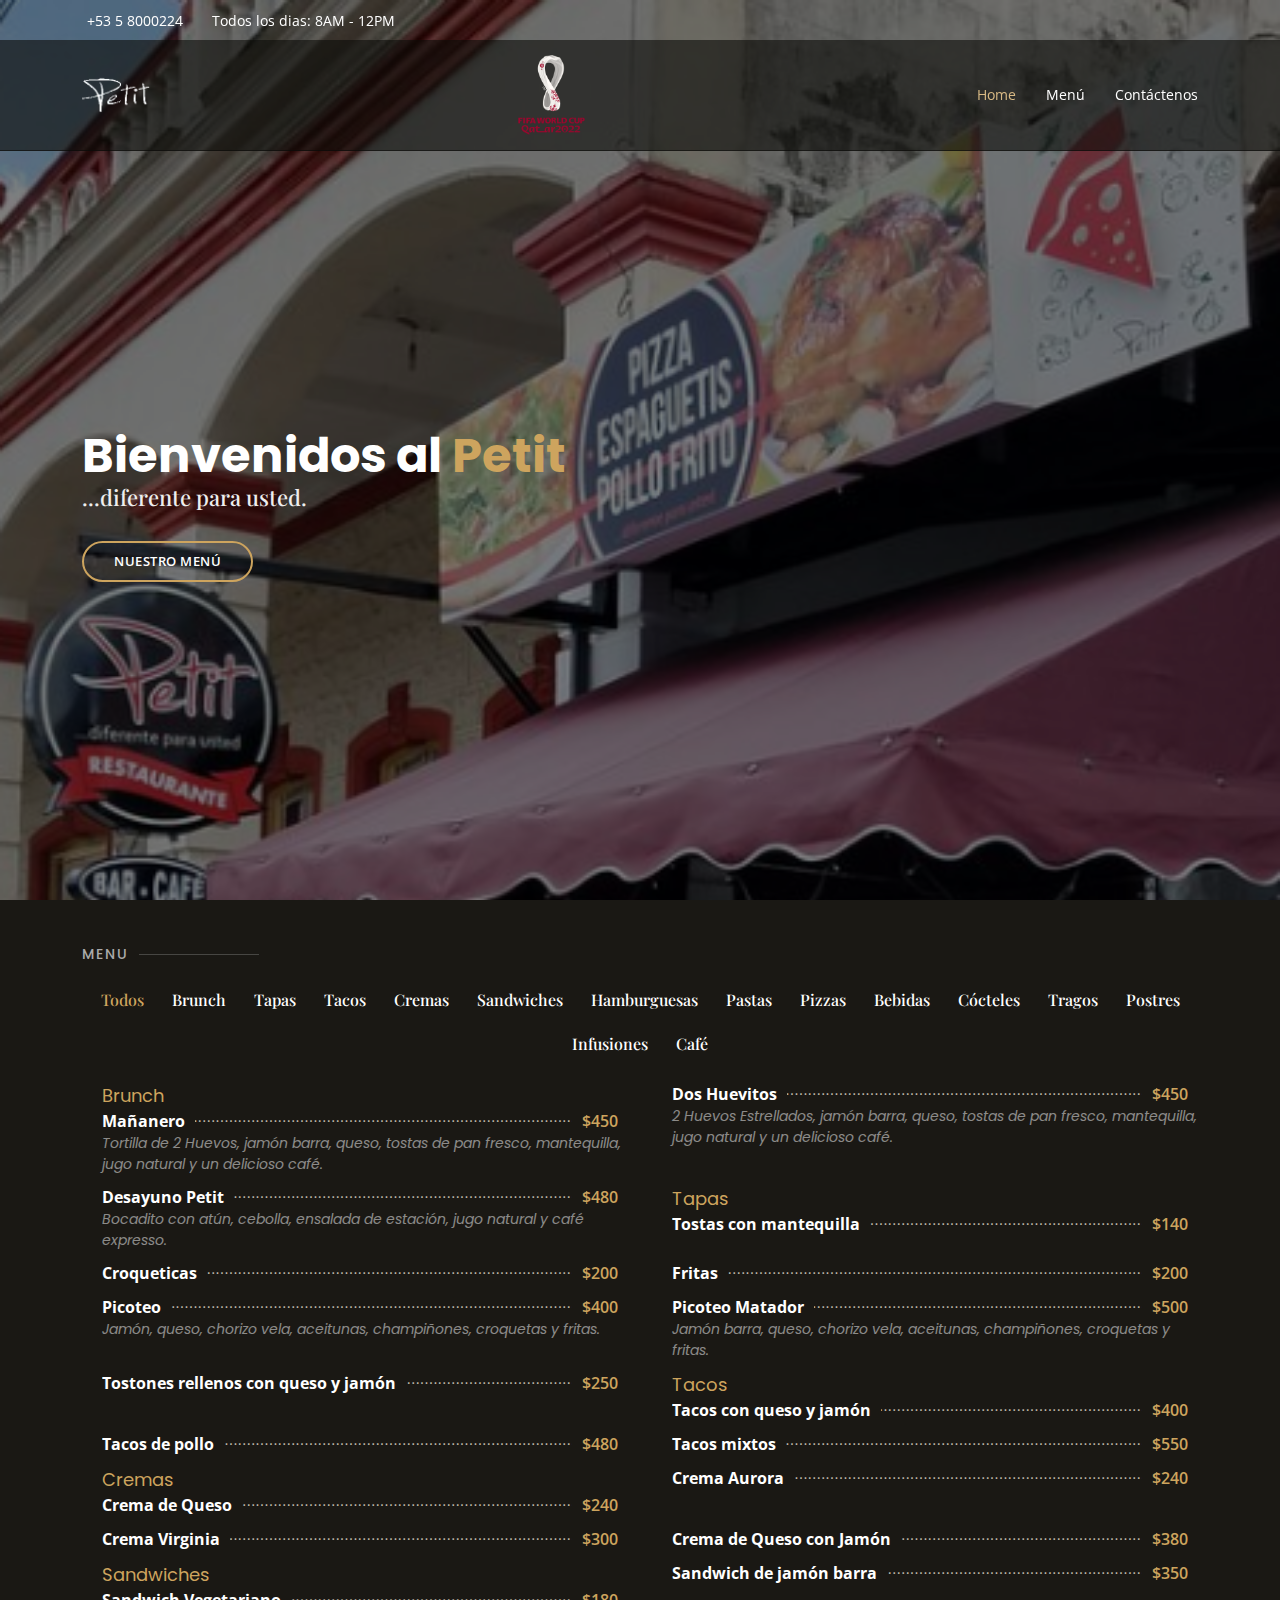
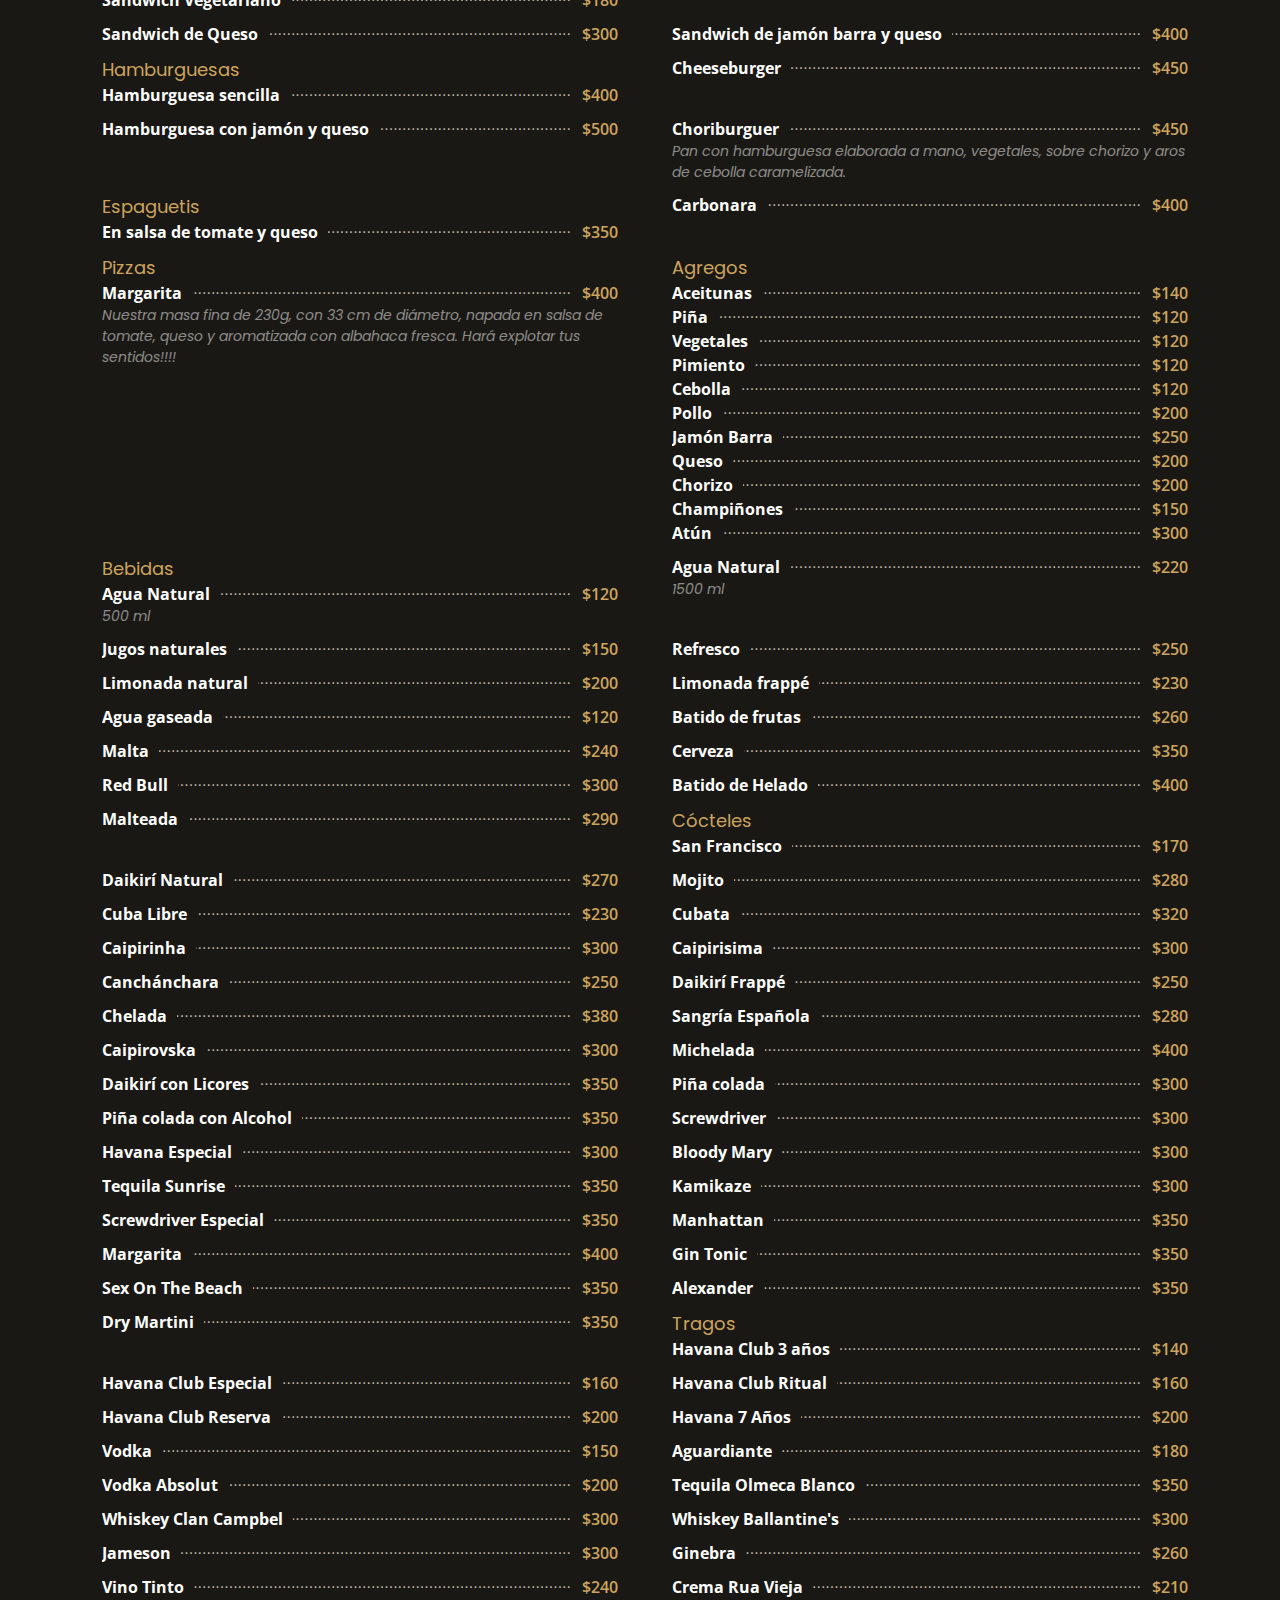
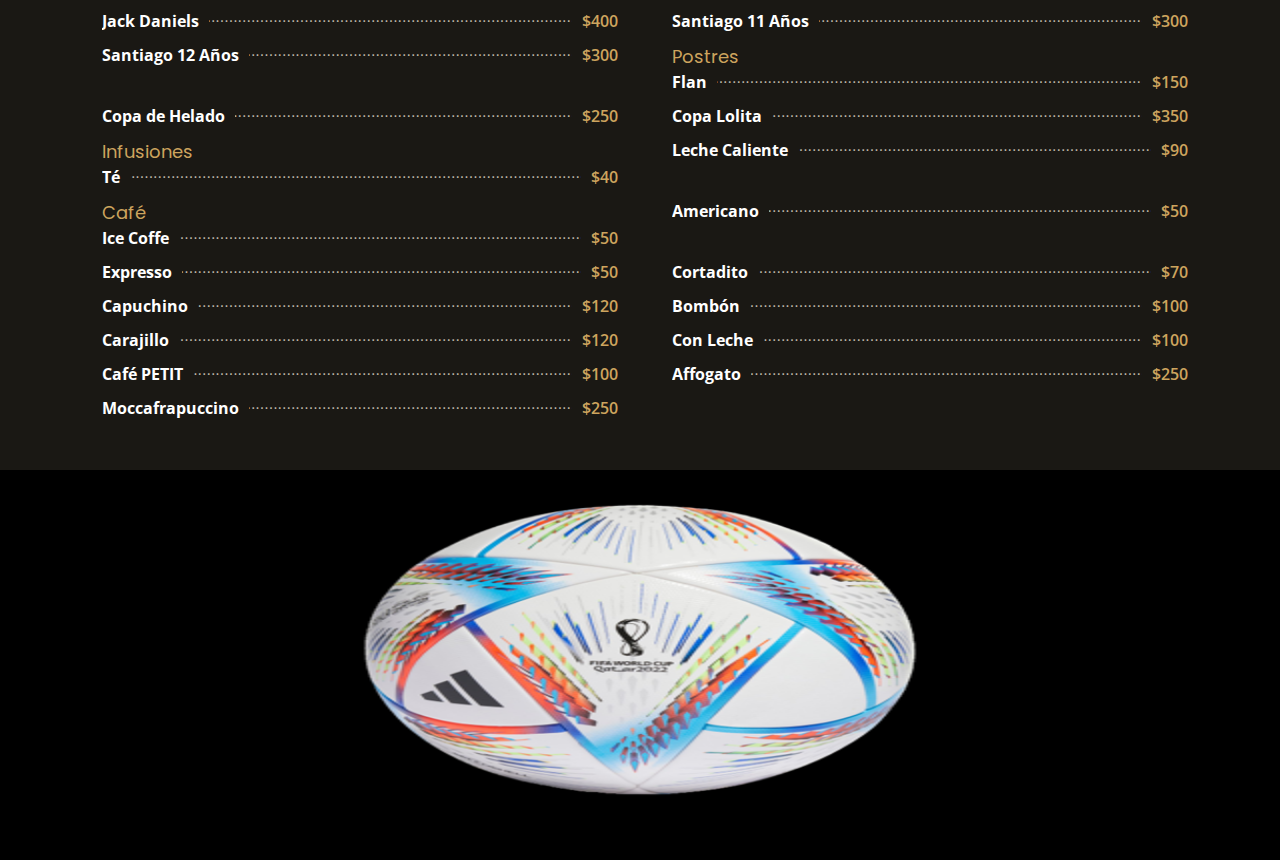
==== commit 1d990ac7: "Cleared CountDown" ====
--- a/index.html
+++ b/index.html
@@ -5,7 +5,7 @@
     <meta charset="utf-8">
     <meta content="width=device-width, initial-scale=1.0" name="viewport">
 
-    <title>Petit - Index</title>
+    <title>Petit - Carta</title>
     <meta content="" name="description">
     <meta content="" name="keywords">
 
@@ -55,12 +55,7 @@
 
             <a href="index.html" class="qatar me-auto me-lg-0"><img src="2022_FIFA_World_Cup.svg.png" alt=""
                     class="img-fluid"></a>
-            <div class="clock" id="clock1">
-                <div data-value="days"></div>
-                <div data-value="hours"></div>
-                <div data-value="minutes"></div>
-                <!-- <div data-value="seconds"></div> -->
-            </div>
+
             <nav id="navbar" class="navbar order-last order-lg-0">
                 <ul>
                     <li><a class="nav-link scrollto active" href="#hero">Home</a></li>
@@ -965,45 +960,7 @@
                 </div>
         </section><!-- End Menu Section -->
 
-        <!-- ======= Contact Section ======= -->
-        <!-- <section id="contact" class="contact">
-            <div class="container" data-aos="fade-up">
-
-                <div class="section-title">
-                    <h2>Contáctenos</h2>
-                </div>
-            </div>
-
-            <div class="container" data-aos="fade-up">
-
-                <div class="row mt-1">
-
-                    <div class="col-lg-4">
-                        <div class="info">
-                            <div class="address">
-                                <h4>Dirección:</h4>
-                                <p>Calle Martí # 143a, Pinar del Río 20100 Cuba</p>
-                            </div>
-
-                            <div class="open-hours">
-                                <h4>Abierto:</h4>
-                                <p>
-                                    Todos los Dias:<br>
-                                    8:00 AM - 12:00 PM
-                                </p>
-                            </div>
-                            <div class="phone">
-                                <h4>Llamar a:</h4>
-                                <p>+53 5 8000224</p>
-                            </div>
-
-                        </div>
-                    </div>
-                </div>
-            </div>
-        </section> -->
-
-        <!-- End Contact Section -->
+
 
     </main><!-- End #main -->
 
@@ -1023,8 +980,6 @@
     <!-- Vendor JS Files -->
     <script src="bootstrap.bundle.min.js"></script>
     <script src="isotope.pkgd.js"></script>
-    <script src="countdown.js"></script>
-    <script src="init.js"></script>
     <script src="main.js"></script>
 
 
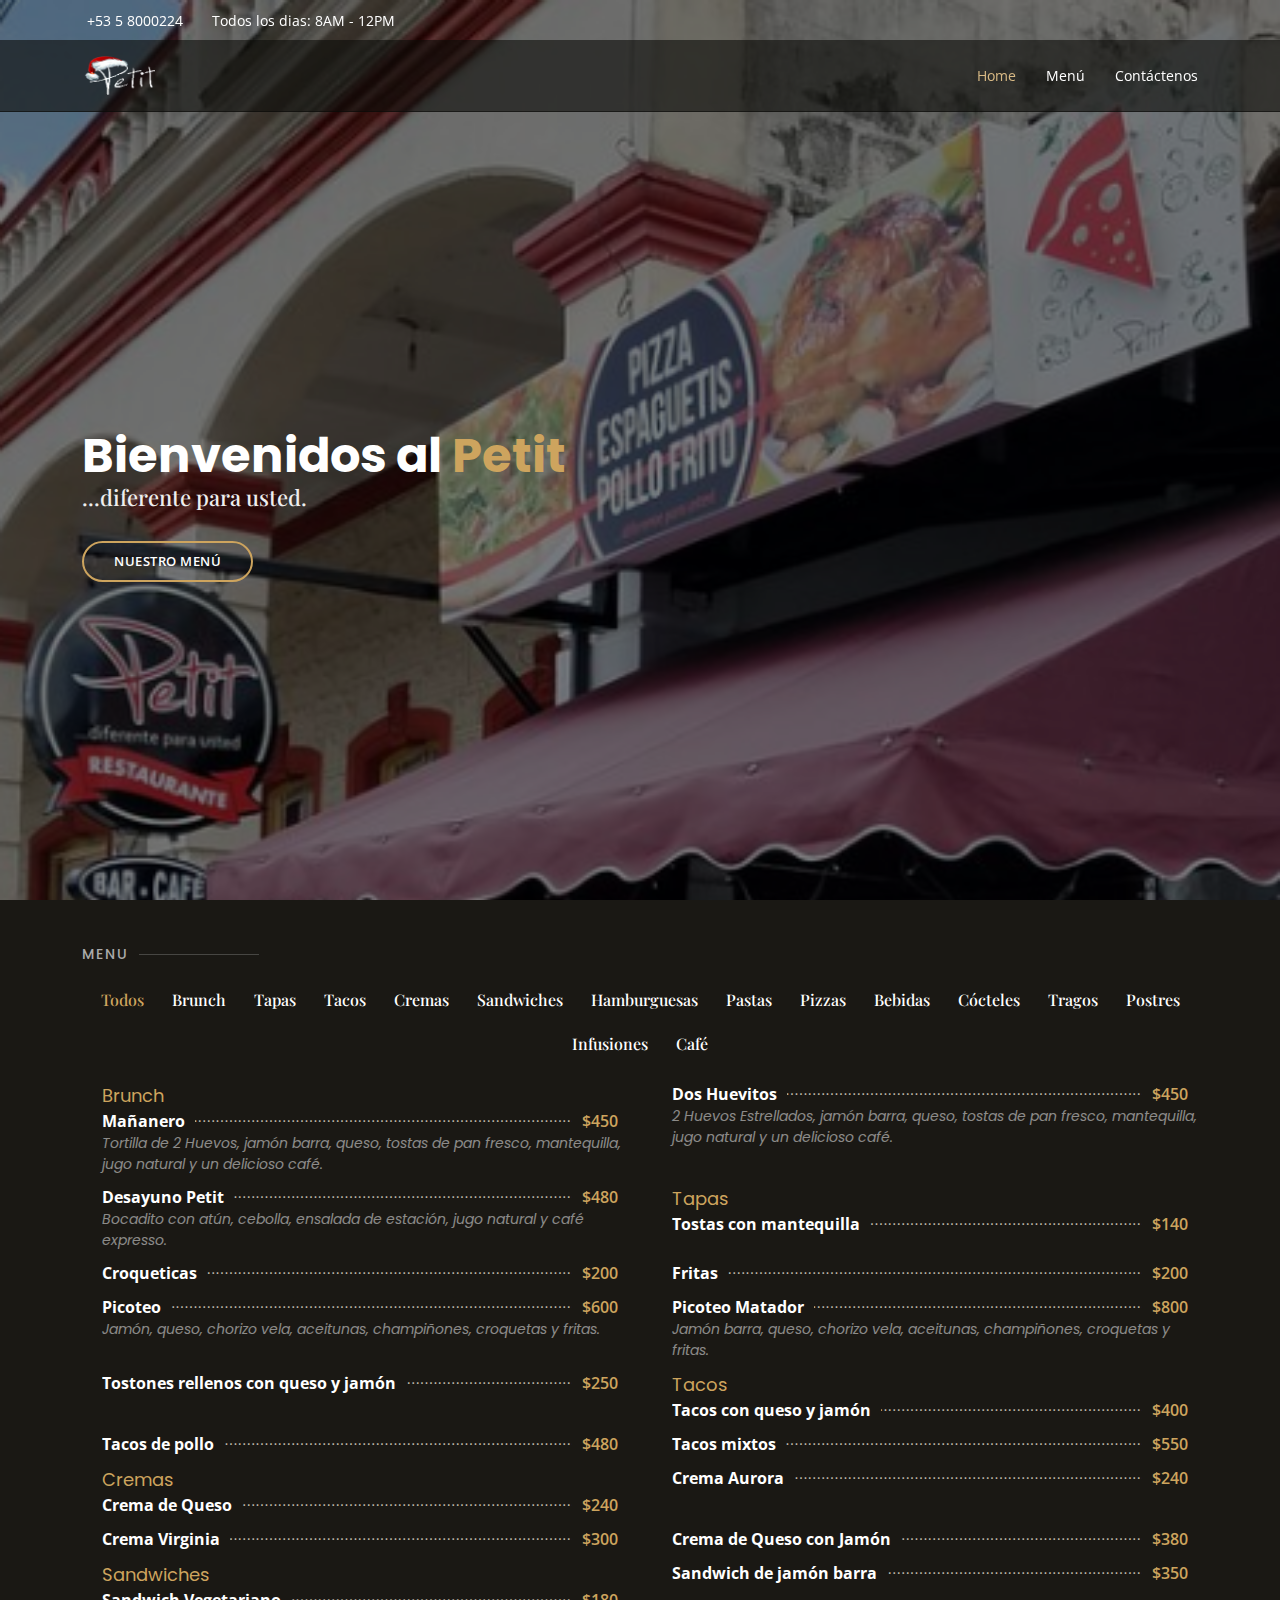
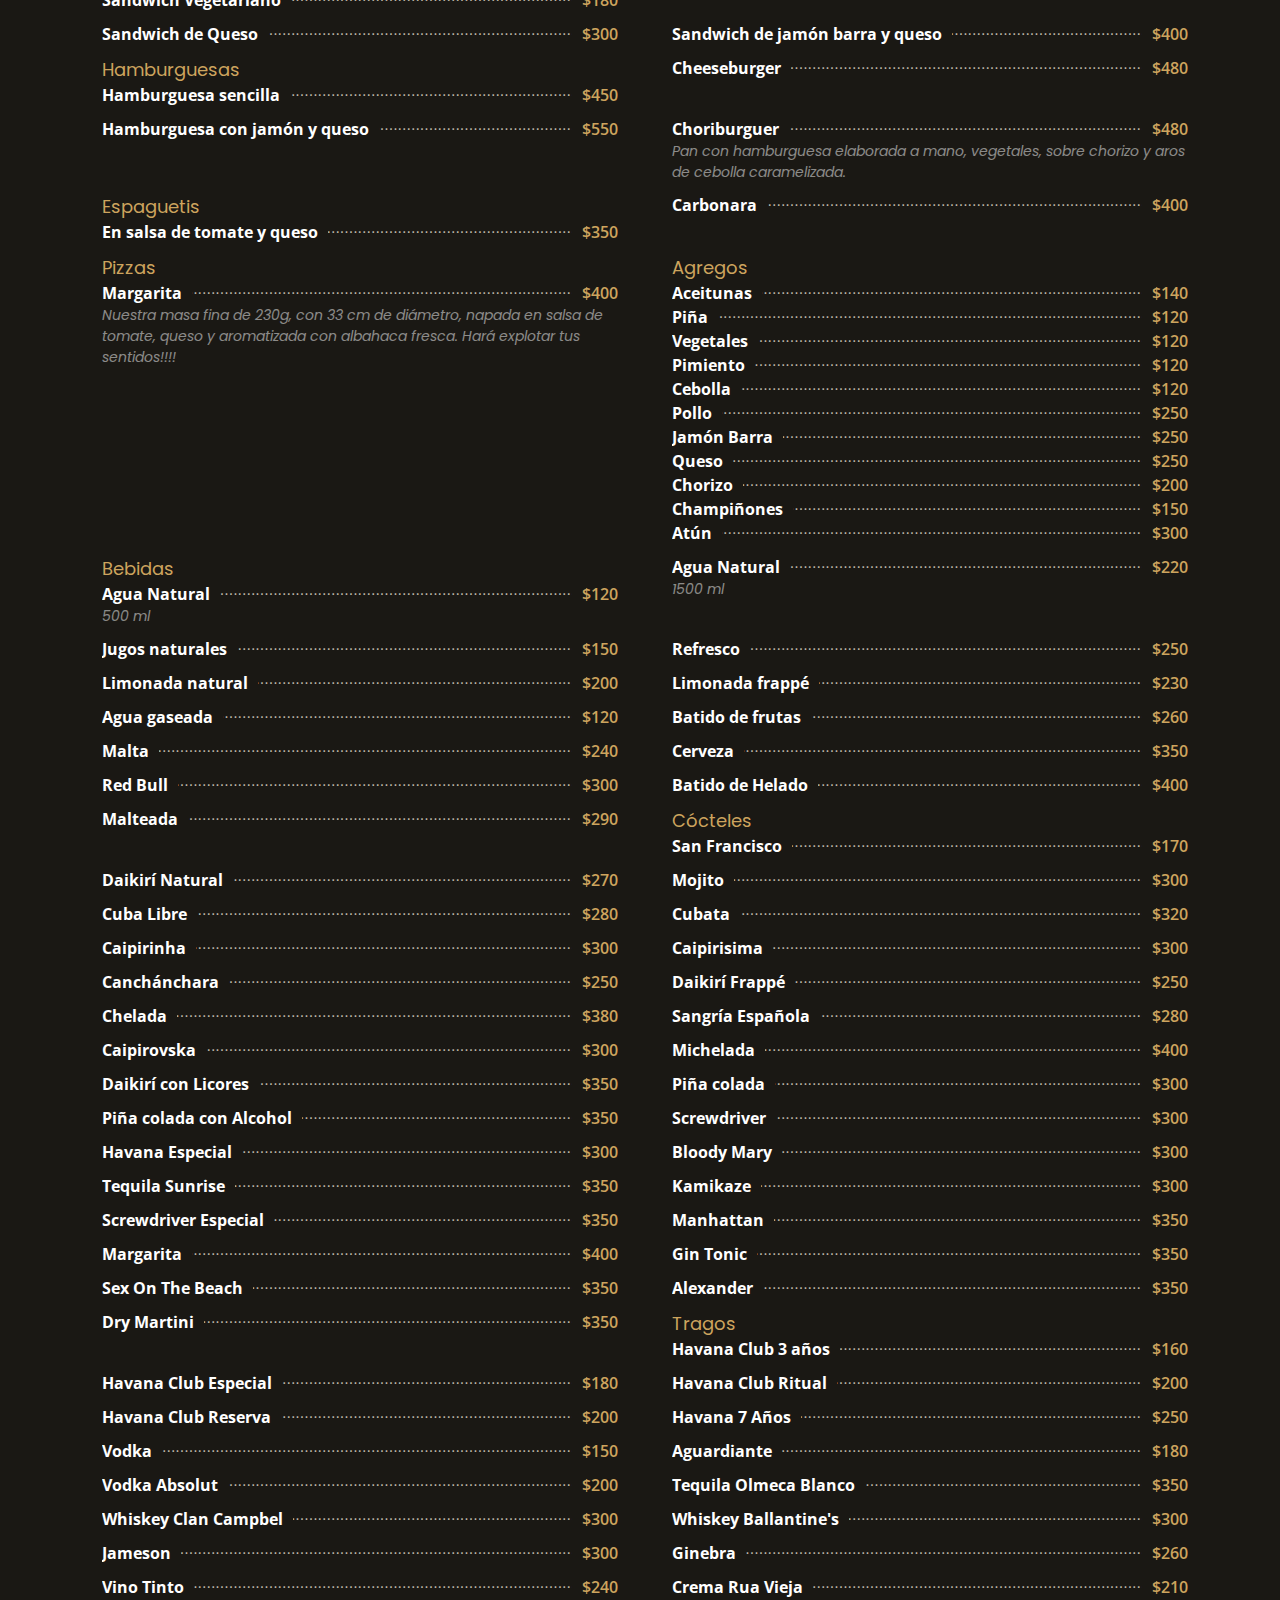
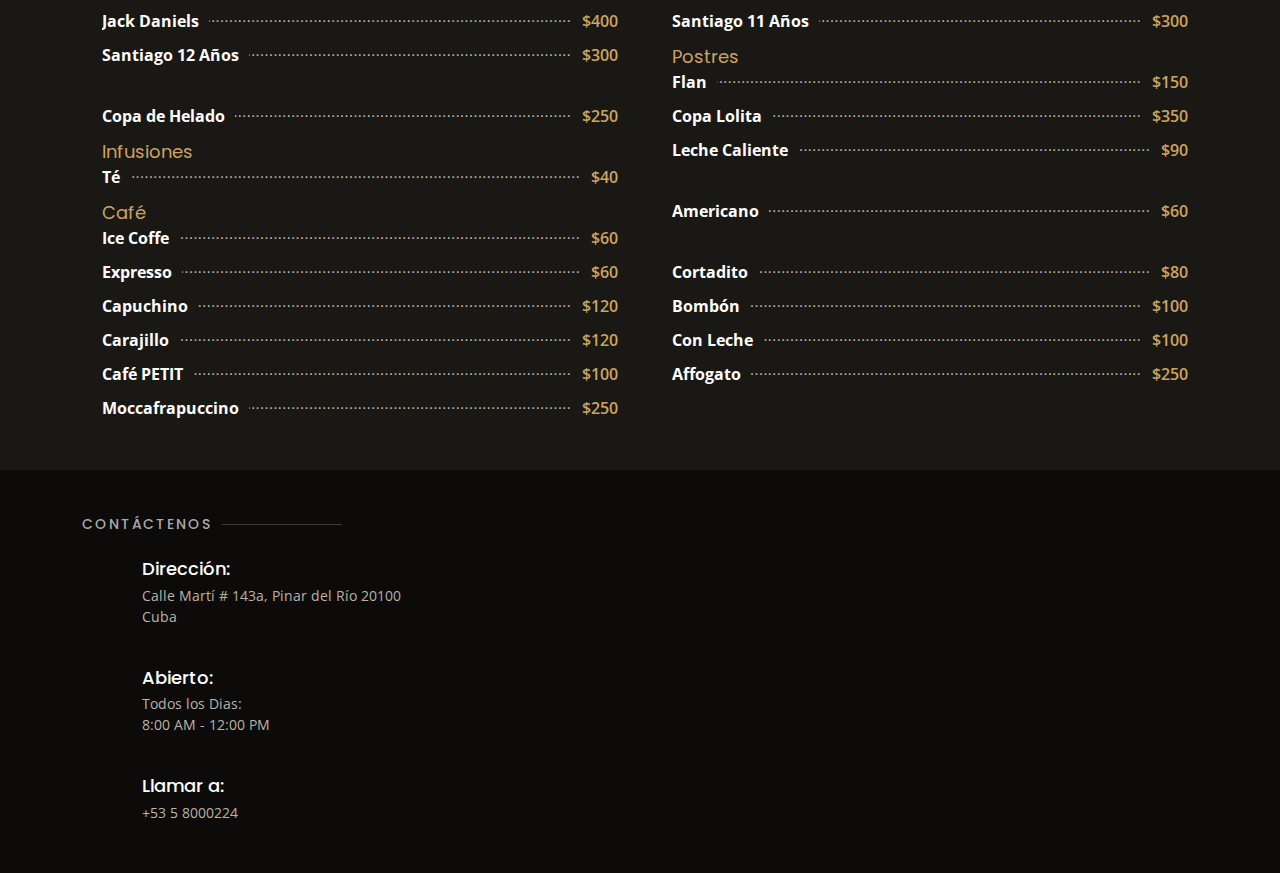
==== commit ac77b1ba: "petit-christmas" ====
--- a/index.html
+++ b/index.html
@@ -21,8 +21,6 @@
     <!-- Vendor CSS Files -->
     <link href="animate.min.css" rel="stylesheet">
     <link href="bootstrap.min.css" rel="stylesheet">
-    <link rel="stylesheet" href="countdown.min.css">
-
     <link href="style-noimages.css" rel="stylesheet">
 
 </head>
@@ -48,13 +46,12 @@
     <header id="header" class="fixed-top d-flex align-items-cente">
         <div class="container-fluid container-xl d-flex align-items-center justify-content-lg-between">
 
-            <a href="index.html" class="logo me-auto me-lg-0"><img src="petit_profile.png" alt="" class="img-fluid"></a>
-
-
-
-
-            <a href="index.html" class="qatar me-auto me-lg-0"><img src="2022_FIFA_World_Cup.svg.png" alt=""
+            <a href="index.html" class="logo me-auto me-lg-0"><img src="petit_profile-hat.png" alt=""
                     class="img-fluid"></a>
+
+
+
+            <!-- <a href="index.html" class="qatar me-auto me-lg-0"><img src="footer1.png" alt="" class="img-fluid"></a> -->
 
             <nav id="navbar" class="navbar order-last order-lg-0">
                 <ul>
@@ -186,7 +183,7 @@
                     <div class="col-lg-6 menu-item filter-tapas">
 
                         <div class="menu-content">
-                            <a href="#">Picoteo</a><span>$400</span>
+                            <a href="#">Picoteo</a><span>$600</span>
                         </div>
                         <div class="menu-ingredients">
                             Jamón, queso, chorizo vela, aceitunas, champiñones, croquetas y fritas.
@@ -196,7 +193,7 @@
                     <div class="col-lg-6 menu-item filter-tapas">
 
                         <div class="menu-content">
-                            <a href="#">Picoteo Matador</a><span>$500</span>
+                            <a href="#">Picoteo Matador</a><span>$800</span>
                         </div>
                         <div class="menu-ingredients">
                             Jamón barra, queso, chorizo vela, aceitunas, champiñones, croquetas y fritas.
@@ -311,28 +308,28 @@
                             Hamburguesas
                         </div>
                         <div class="menu-content">
-                            <a href="#">Hamburguesa sencilla </a><span>$400</span>
+                            <a href="#">Hamburguesa sencilla </a><span>$450</span>
                         </div>
 
                     </div>
                     <div class="col-lg-6 menu-item filter-hamburguesas">
 
                         <div class="menu-content">
-                            <a href="#">Cheeseburger</a><span>$450</span>
+                            <a href="#">Cheeseburger</a><span>$480</span>
                         </div>
 
                     </div>
                     <div class="col-lg-6 menu-item filter-hamburguesas">
 
                         <div class="menu-content">
-                            <a href="#">Hamburguesa con jamón y queso </a><span>$500</span>
+                            <a href="#">Hamburguesa con jamón y queso </a><span>$550</span>
                         </div>
 
                     </div>
                     <div class="col-lg-6 menu-item filter-hamburguesas">
 
                         <div class="menu-content">
-                            <a href="#">Choriburguer</a><span>$450</span>
+                            <a href="#">Choriburguer</a><span>$480</span>
                         </div>
                         <div class="menu-ingredients">
                             Pan con hamburguesa elaborada a mano, vegetales,
@@ -402,13 +399,13 @@
                             <a href="#">Cebolla</a><span>$120</span>
                         </div>
                         <div class="menu-content">
-                            <a href="#">Pollo</a><span>$200</span>
+                            <a href="#">Pollo</a><span>$250</span>
                         </div>
                         <div class="menu-content">
                             <a href="#">Jamón Barra</a><span>$250</span>
                         </div>
                         <div class="menu-content">
-                            <a href="#">Queso</a><span>$200</span>
+                            <a href="#">Queso</a><span>$250</span>
                         </div>
                         <div class="menu-content">
                             <a href="#">Chorizo</a><span>$200</span>
@@ -543,13 +540,13 @@
                     <div class="col-lg-6 menu-item filter-cocktails">
 
                         <div class="menu-content">
-                            <a href="#">Mojito</a><span>$280</span>
-                        </div>
-                    </div>
-                    <div class="col-lg-6 menu-item filter-cocktails">
-
-                        <div class="menu-content">
-                            <a href="#">Cuba Libre</a><span>$230</span>
+                            <a href="#">Mojito</a><span>$300</span>
+                        </div>
+                    </div>
+                    <div class="col-lg-6 menu-item filter-cocktails">
+
+                        <div class="menu-content">
+                            <a href="#">Cuba Libre</a><span>$280</span>
                         </div>
                     </div>
                     <div class="col-lg-6 menu-item filter-cocktails">
@@ -704,23 +701,23 @@
                             Tragos
                         </div>
                         <div class="menu-content">
-                            <a href="#">Havana Club 3 años </a><span>$140</span>
-
-                        </div>
-                    </div>
-
-                    <div class="col-lg-6 menu-item filter-tragos">
-
-
-                        <div class="menu-content">
-                            <a href="#">Havana Club Especial </a><span>$160</span>
-                        </div>
-                    </div>
-                    <div class="col-lg-6 menu-item filter-tragos">
-
-
-                        <div class="menu-content">
-                            <a href="#">Havana Club Ritual</a><span>$160</span>
+                            <a href="#">Havana Club 3 años </a><span>$160</span>
+
+                        </div>
+                    </div>
+
+                    <div class="col-lg-6 menu-item filter-tragos">
+
+
+                        <div class="menu-content">
+                            <a href="#">Havana Club Especial </a><span>$180</span>
+                        </div>
+                    </div>
+                    <div class="col-lg-6 menu-item filter-tragos">
+
+
+                        <div class="menu-content">
+                            <a href="#">Havana Club Ritual</a><span>$200</span>
                         </div>
                     </div>
                     <div class="col-lg-6 menu-item filter-tragos">
@@ -734,7 +731,7 @@
 
 
                         <div class="menu-content">
-                            <a href="#">Havana 7 Años</a><span>$200</span>
+                            <a href="#">Havana 7 Años</a><span>$250</span>
                         </div>
                     </div>
                     <div class="col-lg-6 menu-item filter-tragos">
@@ -882,28 +879,28 @@
 
 
                         <div class="menu-content">
-                            <a href="#">Ice Coffe</a><span>$50</span>
+                            <a href="#">Ice Coffe</a><span>$60</span>
                         </div>
                     </div>
                     <div class="col-lg-6 menu-item filter-coffe">
 
 
                         <div class="menu-content">
-                            <a href="#">Americano</a><span>$50</span>
+                            <a href="#">Americano</a><span>$60</span>
                         </div>
                     </div>
                     <div class="col-lg-6 menu-item filter-coffe">
 
 
                         <div class="menu-content">
-                            <a href="#">Expresso</a><span>$50</span>
+                            <a href="#">Expresso</a><span>$60</span>
                         </div>
                     </div>
                     <div class="col-lg-6 menu-item filter-coffe">
 
 
                         <div class="menu-content">
-                            <a href="#">Cortadito</a><span>$70</span>
+                            <a href="#">Cortadito</a><span>$80</span>
                         </div>
                     </div>
                     <div class="col-lg-6 menu-item filter-coffe">
@@ -960,19 +957,60 @@
                 </div>
         </section><!-- End Menu Section -->
 
-
+        <!-- ======= Contact Section ======= -->
+        <section id="contact" class="contact">
+
+            <div class="container" data-aos="fade-up">
+
+                <div class="section-title">
+                    <h2>Contáctenos</h2>
+                </div>
+            </div>
+
+            <div class="container" data-aos="fade-up">
+
+                <div class="row mt-1">
+
+                    <div class="col-lg-4">
+                        <div class="info">
+                            <div class="address">
+                                <h4>Dirección:</h4>
+                                <p>Calle Martí # 143a, Pinar del Río 20100 Cuba</p>
+                            </div>
+
+                            <div class="open-hours">
+                                <h4>Abierto:</h4>
+                                <p>
+                                    Todos los Dias:<br>
+                                    8:00 AM - 12:00 PM
+                                </p>
+                            </div>
+                            <div class="phone">
+                                <h4>Llamar a:</h4>
+                                <p>+53 5 8000224</p>
+                            </div>
+
+                        </div>
+                    </div>
+                </div>
+            </div>
+        </section>
+
+        <!-- End Contact Section -->
 
     </main><!-- End #main -->
 
     <!-- ======= Footer ======= -->
-    <footer id="footer">
+    <!-- <footer id="footer">
 
         <div class="halloween">
-            <img src="officialball-small.png" alt="" class="center">
+            <img src="footer1.png" alt="" class="center">
         </div>
 
 
-    </footer><!-- End Footer -->
+    </footer> -->
+
+    <!-- End Footer -->
 
     <div id="preloader"></div>
     <a href="#menu" class="back-to-top d-flex align-items-center justify-content-center">^</a>
--- a/style-noimages.css
+++ b/style-noimages.css
@@ -1151,7 +1151,7 @@
 }
 
 #footer .halloween img {
-  max-height: 40vh;
+  max-height: 20vh;
   display: block;
   margin-right: auto;
   margin-left: auto;
